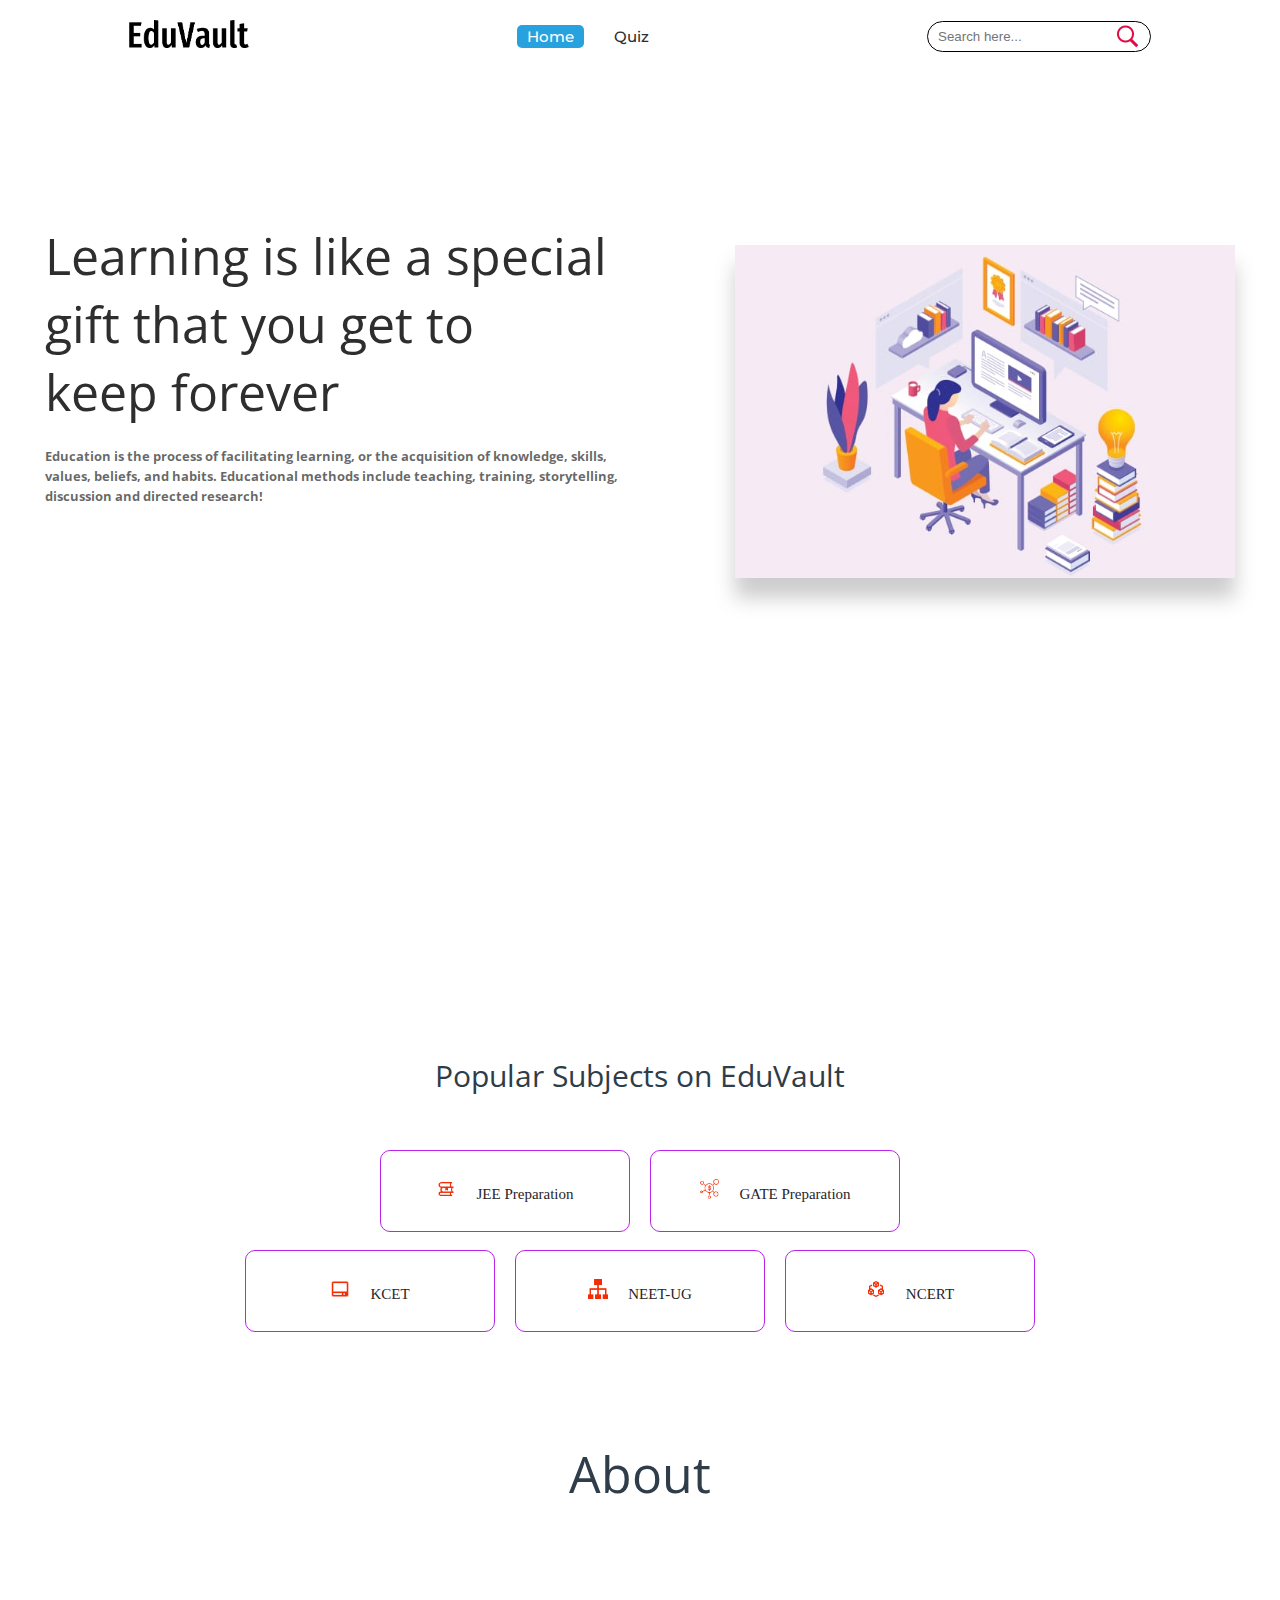
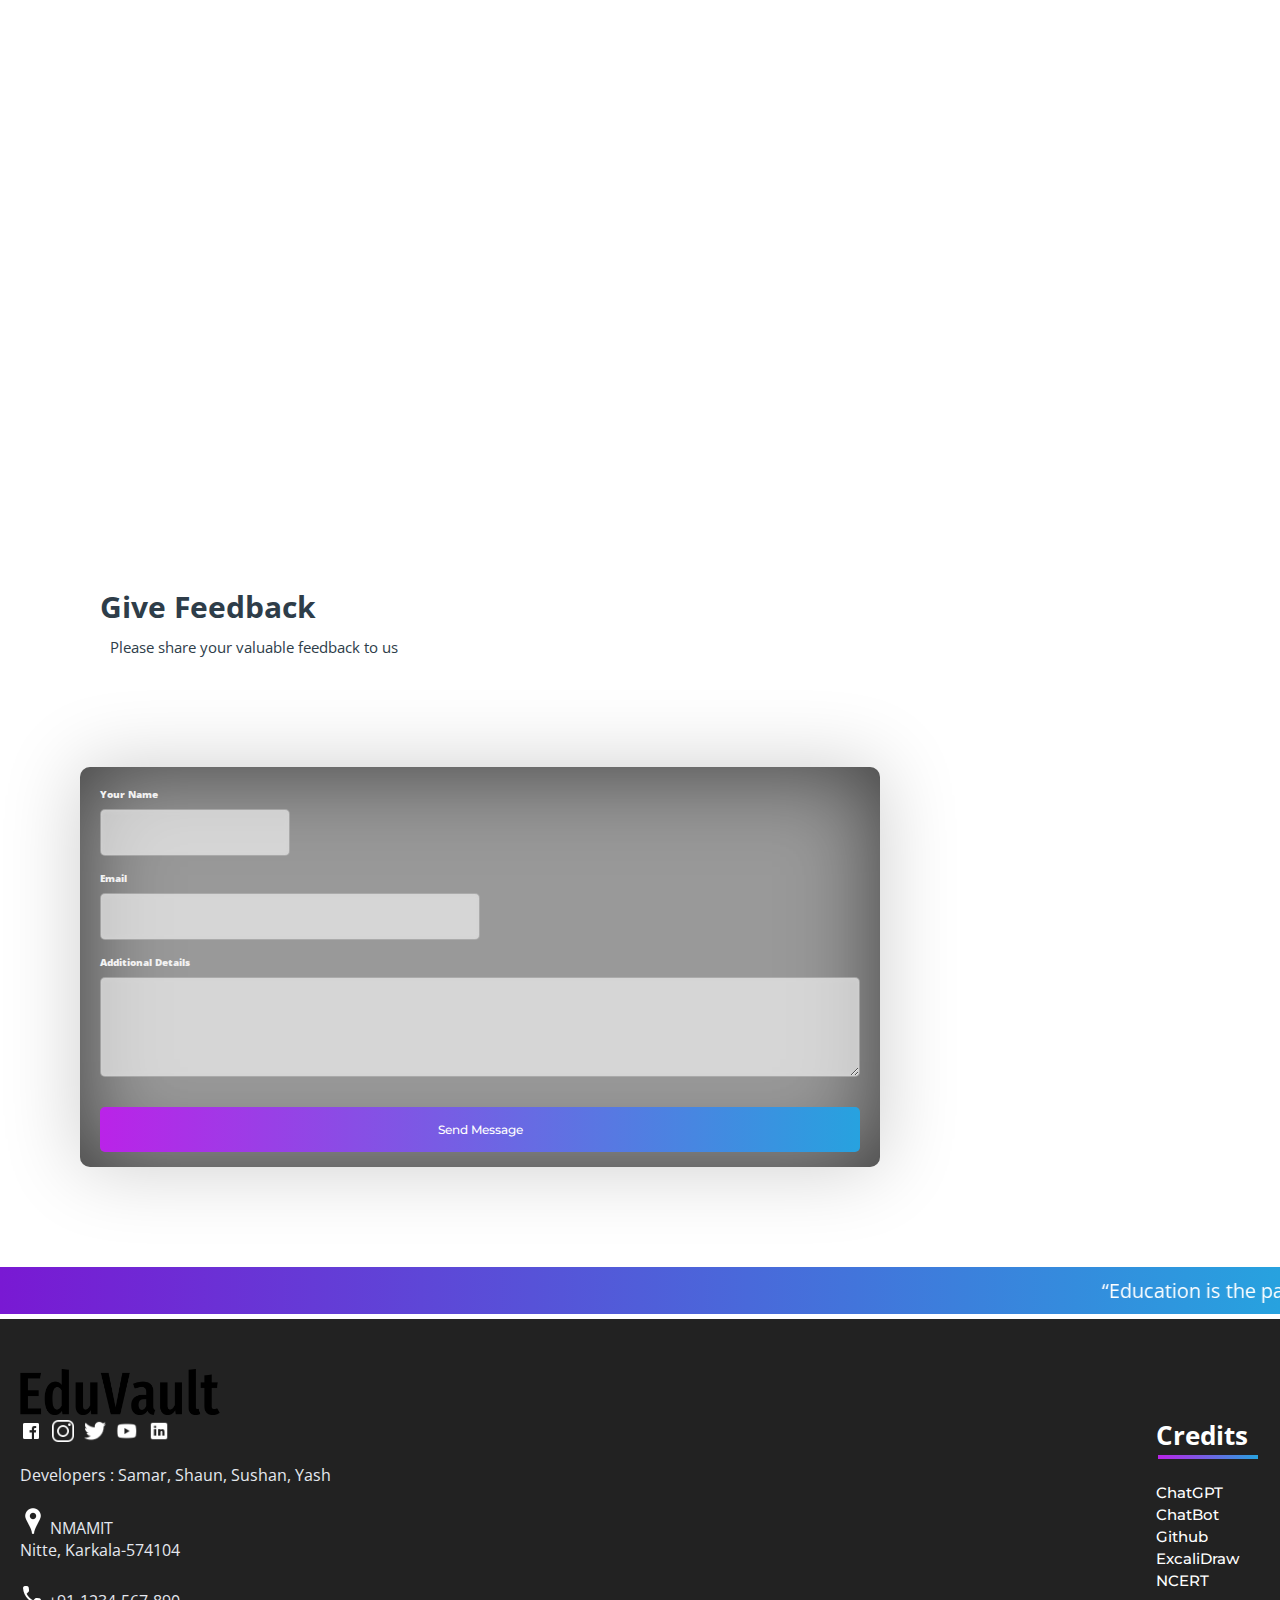
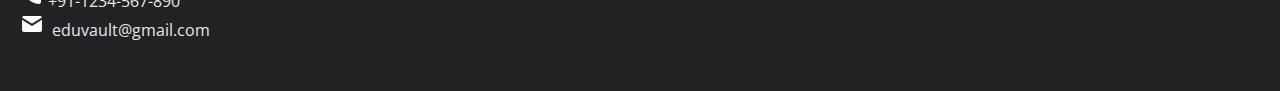
==== index.html @ c998646e "Update index.html" ====
<!DOCTYPE html>
<html>
<head>
	<link rel="shortcut icon" type="png" href="images/icon/weblogo.png">
	<meta charset="utf-8">
	<meta http-equiv="X-UA-Comaptible" content="IE=edge">
	<title>EduVault</title>
	<meta name="desciption" content="">
	<meta name="viewport" content="width=device-width, initial-scale=1">
	<link rel="stylesheet" type="text/css" href="style.css">
	<script type="text/javascript" src="script.js"></script>
	<script src="https://code.jquery.com/jquery-3.2.1.js"></script>
	<script>
		$(window).on('scroll', function(){
  			if($(window).scrollTop()){
  			  $('nav').addClass('black');
 			 }else {
 		   $('nav').removeClass('black');
 		 }
		})
	</script>
</head>
<body>
	<script>
window.embeddedChatbotConfig = {
chatbotId: "h3RkYATDcSSWm1GwDNYMr",
domain: "www.chatbase.co"
}
</script>
<script
src="https://www.chatbase.co/embed.min.js"
chatbotId="h3RkYATDcSSWm1GwDNYMr"
domain="www.chatbase.co"
defer>
</script>
<!-- Navigation Bar -->
	<header id="header">
		<nav>
			<div class="logo"><img src="images/icon/logo.png" alt="logo"></div>
			<ul>
				<li><a class="active" href="">Home</a></li>
				<li><a href="subjects/quiz.html">Quiz</a></li>
				<!-- <li><a href="#team_section">Team</a></li>
				<li><a href="#services_section">Services</a></li>
				<li><a href="#contactus_section">Contact</a></li> -->
			</ul>
			<div class="srch"><input type="text" class="search" placeholder="Search here..."><img src="images/icon/search.png" alt="search" onclick=slide()></div>
			<!-- <a class="get-started" href="login.html">Get Started</a> -->
			<img src="images/icon/menu.png" class="menu" onclick="sideMenu(0)" alt="menu">
		</nav>
		<div class="head-container">
			<div class="quote">
				<p>Learning is like a special gift that you get to keep forever</p>
				<h5>Education is the process of facilitating learning, or the acquisition of knowledge, skills, values, beliefs, and habits. Educational methods include teaching, training, storytelling, discussion and directed research!</h5>
				<!-- <div class="play">
					<img src="images/icon/play.png" alt="play"><span><a href="https://www.youtube.com/watch?v=KFyrgDO1WXk" target="_blank">Watch Now</a></span>
				</div> -->
			</div>
			<div class="svg-image">
				<img src="images/extra/svg1.jpg" alt="svg">
			</div>
	</header>


<!-- Some Popular Subjects -->
	<div class="title">
		<span>Popular Subjects on EduVault</span>
	</div>
	<br><br>
	<div class="course">
		<div class="cbox">
		<div class="det"><a href="subjects/jee.html"><img src="images/courses/book.png">JEE Preparation</a></div>
		<div class="det"><a href="subjects/gate.html"><img src="images/courses/d1.png">GATE Preparation</a></div>
		<!-- <div class="det"><a href="a.html"><img src="images/courses/paper.png">Quiz</a></div> -->
		<!-- <div class="det"><a href="subjects/quiz.html"><img src="images/courses/d1.png">Daily Quiz</a></div>
		</div></center> -->
		<div class="cbox">
		<div class="det"><a href="subjects/kcet.html"><img src="images/courses/computer.png">KCET</a></div>
		<div class="det"><a href="subjects/neet.html"><img src="images/courses/data.png">NEET-UG</a></div>
		<div class="det"><a href="subjects/ncert.html"><img src="images/courses/algo.png">NCERT</a></div>
		<!-- <div class="det det-last"><a href="subjects/computer_courses.html#projects"><img src="images/courses/projects.png">Projects</a></div> -->
		</div>
	</div>

	
<!-- ABOUT -->
	<div class="diffSection" id="about_section">
		<center><p style="font-size: 50px; padding: 100px">About</p></center>
		<div class="about-content">
				<div class="side-image">
					<img class="sideImage" src="images/extra/e3.jpg">
				</div>
				<div class="side-text">
					<h2>What you think about us ?</h2>
					<p>Welcome to <b>Eduvault</b> – A dynamic space dedicated to empowering students on their learning journey. We believe that education is not just about acquiring information; it's about sparking curiosity, fostering critical thinking, and creating an enjoyable environment for exploration.<br>

						<b>Our Mission:</b>
						At Eduvault, our mission is to make learning not only accessible but also exciting. We aim to break down the barriers to education by providing a diverse range of resources that cater to various learning styles. We are committed to helping students thrive academically and develop a lifelong love for learning.</p>
				</div>
		</div>
	</div>


<!-- PORTFOLIO
	<div class="diffSection" id="portfolio_section">
		<center><p style="font-size: 50px; padding: 100px; padding-bottom: 40px;">Portfolio</p></center>
		<div class="content">
			<p>
				“Education is the passport to the future, for tomorrow belongs to those who prepare for it today.” “Your attitude, not your aptitude, will determine your altitude.” “If you think education is expensive, try ignorance.” “The only person who is educated is the one who has learned how to learn …and change.”
			</p>
		</div>
	</div>
	<div class="extra">
		<p>We're increasing this data every year</p>
		<div class="smbox">
		<span><center><div class="data">154</div><div class="det">Enrolled Students</div></center></span>
		<span><center><div class="data">62</div><div class="det">Total Courses</div></center></span>
		<span><center><div class="data">56</div><div class="det">Placed Students</div></center></span>
		<span><center><div class="data">27</div><div class="det">Total Projects</div></center></span>
		</div>
	</div> -->


<!-- TEAM
	<div class="diffSection" id="team_section">
		<center><p style="font-size: 50px; padding-top: 100px; padding-bottom: 60px;">We're the Creators</p></center>
		<div class="totalcard">
			<div class="card">
				<center><img src="images/creator/roshan1.jpeg"></center>
				<center><div class="card-title">Roshan Kumar</div>
				<div id="detail">
					<p>“ You can teach a student a lesson for a day; but if you can teach him to learn by creating curiosity, he will continue the learning process as long as he lives “</p>
					<div class="duty"></div>
					<a href="https://www.linkedin.com/in/roshan-kumar-a18b76179/" target="_blank"><button class="btn-roshan">Follow +</button></a>
				</div>
				</center>
			</div>
			<div class="card">
				<center><img src="images/creator/roshan2.jpeg"></center>
				<center><div class="card-title">Roshan Kumar</div>
				<div id="detail">
					<p>“ Real education should consist of drawing the goodness and the best out of our own students. What better books can there be than the book of humanity “</p>
					<div class="duty"></div>
					<a href="https://www.linkedin.com/in/roshan-kumar-a18b76179/" target="_blank"><button class="btn-akhil">Follow +</button></a>
				</div>
				</center>
			</div>
		</div>
	</div>


SERVICES -->
	<!-- <div class="service-swipe">
		<div class="diffSection" id="services_section">
		<center><p style="font-size: 50px; padding: 100px; padding-bottom: 40px; color: #fff;">Services</p></center>
		</div>
		<a href="subjects/computer_courses.html"><div class="s-card"><img src="images/icon/computer-courses.png"><p>Free Online Computer Courses</p></div></a>
		<a href="subjects/jee.html"><div class="s-card"><img src="images/icon/brainbooster.png"><p>Building Concepts for Competitive Exams</p></div></a>
		<a href="#"><div class="s-card"><img src="images/icon/online-tutorials.png"><p>Online Video Lectures</p></div></a>
		<a href="subjects/jee.html#sample_papers"><div class="s-card"><img src="images/icon/papers.jpg"><p>Sample Papers of Various Competitive Exams</p></div></a>
		<a href="#"><div class="s-card"><img src="images/icon/p3.png"><p>Performance and Ranking Report</p></div></a>
		<a href="#contactus_section"><div class="s-card"><img src="images/icon/discussion.png"><p>Discussion with Our Tutors & Mentors</p></div></a>
		<a href="subjects/quiz.html"><div class="s-card"><img src="images/icon/q1.png"><p>Daily Brain Teasing Questions to Improve IQ</p></div></a>
		<a href="#contactus_section"><div class="s-card"><img src="images/icon/help.png"><p>24x7 Online Support</p></div></a>
	</div> -->

<!-- Reviews by Students -->
<!-- <div id="makeitfull">
	<a href="#review_section"><img src="images/icon/makeitfull.png"></a>
</div>
<div class="review">
	<div class="diffSection" id="review_section">
		<center><p style="font-size: 40px; padding: 100px; padding-bottom: 40px; color: #2E3D49;">What the Students Say About Us?</p></center>
	</div>
	<div class="rev-container">
		<div class="rev-card">
			<div class="identity">
				<img src="images/creator/humanNotExist1.jpg"><p>Sophie Daniel</p>
				<h6>Java</h6>
				<div class="rating"><img src="images/icon/star.png"><img src="images/icon/star.png"><img src="images/icon/star.png"><img src="images/icon/star.png"><img src="images/icon/star.png"></div>
			</div>
			<div class="rev-cont">
				<p id="title">Review:</p>
				<p id="content">
					I did Java Fundamenetal course with Rishab Sir. It was a great experience. The brain teasers and assignments, actually the whole lot of content was really good. Some problems were challenging yet interesting. Was explained very well where ever I stuck...
				</p>
			</div>
		</div>
		<div class="rev-card">
			<div class="identity">
				<img src="images/creator/humanNotExist2.jpg"><p>Clayton Clair</p>
				<h6>C/C++</h6>
				<div class="rating"><img src="images/icon/star.png"><img src="images/icon/star.png"><img src="images/icon/star.png"><img src="images/icon/star.png"><img src="images/icon/star.png"></div>
			</div>
			<div class="rev-cont">
				<p id="title">Review:</p>
				<p id="content">
					When I was watching "Dear Zindagi", I could relate Sharukh Khan to Arnav Bhaiya. The way Sharukh Khan was giving life lessons to Alia Bhatt, in the same way Arnav Bhaiya will give coding life lessons which will guide you throughout your code life...
				</p>
			</div>
		</div>
		<div class="rev-card">
			<div class="identity">
				<img src="images/creator/humanNotExist3.jpg"><p>Devyn Sethi</p>
				<h6>JEE</h6>
				<div class="rating"><img src="images/icon/star.png"><img src="images/icon/star.png"><img src="images/icon/star.png"><img src="images/icon/star.png"><img src="images/icon/star.png"></div>
			</div>
			<div class="rev-cont">
				<p id="title">Review:</p>
				<p id="content">
					LearnEd was an amazing experience for me. I belong to electronics department and had a little experience in coding but I think it has helped me think things through in a much more analytical manner. Coding is important no matter which branch you are in. It gives you a better understanding about how to approach a problem...
				</p>
			</div>
		</div>
		<div class="rev-card">
			<div class="identity">
				<img src="images/creator/humanNotExist4.jpg"><p>Rylee Phillips</p>
				<h6>Python</h6>
				<div class="rating"><img src="images/icon/star.png"><img src="images/icon/star.png"><img src="images/icon/star.png"><img src="images/icon/star.png"><img src="images/icon/star.png"></div>
			</div>
			<div class="rev-cont">
				<p id="title">Review:</p>
				<p id="content">
					This was my first complete course at coding blocks. I attended the Python course in Winter 2020 and loved it which made me join the full course. Shubham bhaiya and Ayush Bhaiya(TA) have good knowledge about the field and were very helpful in making us understand the concepts. I would certainly recommend this to anyone...
				</p>
			</div>
		</div>
	</div>
</div> -->

<!-- CONTACT US
	<div class="diffSection" id="contactus_section">
		<center><p style="font-size: 50px; padding: 100px">Contact Us</p></center>
		<div class="csec"></div>
		<div class="back-contact">
			<div class="cc">
			<form action="mailto:roshank9419@gmail.com" method="post" enctype="text/plain">
				<label>First Name <span class="imp">*</span></label><label style="margin-left: 185px">Last Name <span class="imp">*</span></label><br>
				<center>
				<input type="text" name="" style="margin-right: 10px; width: 175px" required="required"><input type="text" name="lname" style="width: 175px" required="required"><br>
				</center>
				<label>Email <span class="imp">*</span></label><br>
				<input type="email" name="mail" style="width: 100%" required="required"><br>
				<label>Message <span class="imp">*</span></label><br>
				<input type="text" name="message" style="width: 100%" required="required"><br>
				<label>Additional Details</label><br>
				<textarea name="addtional"></textarea><br>
				<button type="submit" id="csubmit">Send Message</button>
			</form>
			</div>
		</div>
	</div> -->


<!-- FEEDBACK -->
	<div class="title2" id="feedBACK">
		<span>Give Feedback</span>
		<div class="shortdesc2">
			<p>Please share your valuable feedback to us</p>
		</div>
	</div>

	<div class="feedbox">
		<div class="feed">
			<form action="mailto:sushanshetty977@gmail.com" method="post" enctype="text/plain">
				<label>Your Name</label><br>
				<input type="text" name="" class="fname" required="required"><br>
				<label>Email</label><br>
				<input type="email" name="mail" required="required"><br>
				<label>Additional Details</label><br>
				<textarea name="addtional"></textarea><br>
				<button type="submit" id="csubmit">Send Message</button>
			</form>
		</div>
	</div>

<!-- Sliding Information -->
	<marquee style="background: linear-gradient(to right, #7919d3, #27a2df); margin-top: 50px;" direction="left" onmouseover="this.stop()" onmouseout="this.start()" scrollamount="20"><div class="marqu">“Education is the passport to the future, for tomorrow belongs to those who prepare for it today.” “Your attitude, not your aptitude, will determine your altitude.” “If you think education is expensive, try ignorance.” “The only person who is educated is the one who has learned how to learn …and change.”</div></marquee>

<!-- FOOTER -->
	<footer>
		<div class="footer-container">
			<div class="left-col">
				<img src="images/icon/logo - Copy.png" style="width: 200px;">
				<div class="logo"></div>
				<div class="social-media">
					<a href="#"><img src="images/icon\fb.png"></a>
					<a href="#"><img src="images/icon\insta.png"></a>
					<a href="#"><img src="images/icon\tt.png"></a>
					<a href="#"><img src="images/icon\ytube.png"></a>
					<a href="#"><img src="images/icon\linkedin.png"></a>
				</div><br><br>
				<p class="rights-text">Developers : Samar, Shaun, Sushan, Yash</p>
				<br><p><img src="images/icon/location.png"> NMAMIT<br>Nitte, Karkala-574104</p><br>
				<p><img src="images/icon/phone.png"> +91-1234-567-890<br><img src="images/icon/mail.png">&nbsp; eduvault@gmail.com</p>
			</div>
			<div class="right-col">
				<h1 style="color: #fff">Credits</h1>
				<div class="border"></div><br>
				<p>
					<a style="color: #fff" href="https://chat.openai.com/">ChatGPT</a><br>
					<a style="color: #fff" href="https://www.chatbase.co/my-chatbots">ChatBot</a><br>
					<a style="color: #fff" href="https://github.com/">Github</a><br>
					<a style="color: #fff" href="https://excalidraw.com/">ExcaliDraw</a><br>
			 		<a style="color: #fff" href="https://ncert.nic.in/">NCERT</a><br>
			    </p>
				<!-- <form class="newsletter-form">
					<input class="txtb" type="email" placeholder="Enter Your Email">
					<input class="btn" type="submit" value="Submit">
				</form> -->
			</div>
		</div>
	</footer>

</body>
</html>
---- style.css ----
@import url('https://fonts.googleapis.com/css?family=Montserrat:500&display=swap');
@import url('https://fonts.googleapis.com/css?family=Dancing+Script&display=swap');
@import url('https://fonts.googleapis.com/css?family=Open+Sans&display=swap');

* {
	box-sizing: border-box;
	margin: 0;
	padding: 0;
}

html {
	scroll-behavior: smooth;
}
body {
	background: #FFF;
	font-family: 'Open Sans', sans-serif;
}

header {
	height: 90vh;
	/* background: #000; */
}
.black {
	box-shadow: 0 2px 10px rgba(0, 0, 0, 0.5);
}
nav {
	padding-top: 20px;
	padding-bottom: 20px;
	top: 0;
	position: fixed;
	display: flex;
	width: 100%;
	z-index: 1000;
	background: #fff;
	justify-content: space-around;
	transition: 1.5s;
	align-items: center;
}
nav ul {
	display: flex;
	align-items: center;
}
nav ul li {
	list-style: none;
	margin: 5px 10px;
}
nav ul li a {
	padding: 2px 10px;
	color: #2e2e2e;
	cursor: pointer;
	transition: .5s;
	text-decoration: none;
}
nav ul li a:hover {
	color: #fff;
	border-radius: 5px;
	background: #27a2df;
}
.active {
	align-items: cn;
	color: #fff;
	border-radius: 5px;
	background: #27a2df;
}
.srch {
	padding: 2px 10px;
	display: flex;
	/* align-items: center; */
	justify-content: center;
	/* background: #0066ff; */
	border: 1px solid;
	border-radius: 20px;
}
.srch img {
	width: 25px;
	cursor: pointer;
}
.srch .search {
	/* padding: 2px 10px; */
	outline: none;
	border: none;
	background: transparent;
}

.get-started {
	margin-left: 50px;
	padding: 5px 20px;
	border: 2px solid #27a2df;
	border-radius: 20px;
	text-decoration: none;
	
	transition: .5s;
	background-color: #27a2df;
	color: #fff;
}
.get-started:hover {
	color: #2e2e2e;
	background: #fff;
}
.logo img{
	width: 120px;
	cursor: pointer;
	transition: all 1s;
}

a, button {
	float: left;
	font-family: "Montserrat", sans-serif;
	font-weight: 500;
	font-size: 15px;
	color: #2E3D49;
	display: block;
	text-decoration: none;
	text-align: center;
}
.head-container {
	margin-top: 245px;
	display: flex;
	flex-wrap: wrap;
	align-items: center;
	justify-content: space-around;
}
.quote {
	width: 600px;
	transform: translateY(-50px);
}
.quote h5 {
	margin-top: 20px;
	color: #0009;
	line-height: 20px;
}
.quote p {
	font-size: 50px;
	color: #2e2e2e;
}
.quote .play {
	margin-top: 20px;
	display: flex;
	/* justify-content: center; */
	align-items: center;
}
.quote .play img {
	width: 45px;
	cursor: pointer;
	filter: drop-shadow(0 0 10px #0002);
}
.quote .play span a{
	margin-left: 10px;
	font-size: 20px;
	font-weight: 900;
	color: rgba(0, 0, 0, 0.8);
	cursor: pointer;
}
.svg-image img{
	width: 500px;
	filter: drop-shadow(0 20px 10px rgba(0,0,0,0.2));
}

/* SIDE MENU */
.menu {
	cursor: pointer;
	width: 25px;
	display: none;
}
.side-menu {
	width: 100%;
	height: 100%;
	background: #27a2df;
	position: absolute;
	top: 0;
	transition: .8s;
	z-index: 2000;
	transform: translateX(-100%);
}
.side-menu ul {
	margin-top: 35%;
	display: flex;
	flex-direction: column;
	justify-content: center;
	/* background: #FA4B37; */
}
.side-menu ul li {
	list-style: none;
	/* background: #009900; */
	display: flex;
	justify-content: center;
	align-items: center;
	/* border-bottom: 1px solid #fff; */
	/* padding: 10px 0px; */
}
.side-menu ul li:hover a{
	background: #fff;
	color: #27a2df;
}
.side-menu ul li a{
	color: #FFF;
	width: 100%;
	font-size: 1em;
	/* background: #2E3D49; */
	text-decoration: none;
	padding: 15px 0px;
}
.close img{
	float: right;
	width: 35px;
	cursor: pointer;
	margin: 10px;
}
.user {
	display: flex;
	justify-content: center;
	align-items: center;
	margin-top: 10%;
}
.user img {
	width: 60px;
	border-radius: 50%;
	border: 2px solid #fff;
	filter: drop-shadow(0 10px 20px #0004);
	margin-right: 30px;
	cursor: pointer;
}
.user p {
	color: #fff;
	cursor: pointer;
}
.user img, .user p {
	opacity: 1;
}
/*Common things in all sections*/
#about_section, #portfolio_section, #team_section, #services_section, #contactus_section {
	font-family: 'Open Sans', sans-serif;
	color: #2E3D49;
	position: relative;
}
.diffSection {
	width: 100%;
	/*position: relative;*/
	justify-content: center;
	align-items: center;
}
.diffSection .content {
	margin: 10px;
	text-align: center;
	padding: 10px 100px;
	font-size: 1.1em;
}

/*PORTFOLIO*/
.extra {
	width: 100%;
}
.extra p {
	padding: 30px;
	padding-bottom: 150px;
	font-size: 50px;
	text-align: center;
	color: #fff;
	background-image: linear-gradient(rgba(0,0,0,0),rgba(0,0,0,0.7)),url("images/extra/b1.jpg");
	background-size: cover;
	background-attachment: fixed;
	font-family: cursive;
	z-index: -9;
}
.smbox {
	display: flex;
	flex-wrap: wrap;
	transform: translateY(-100px);
	justify-content: center;
}
.smbox span {
	margin: 1%;
	background: #fff;
	box-shadow: inset 0px 0px 25px rgba(0,0,0,0.2),
						0 0 40px rgba(0,0,0,0.3);
	border-radius: 10px;
	padding: 30px 50px;
	cursor: pointer;
}
.smbox span:hover {
	transform: scale(1.3);
	transition: .5s ease;
}
.smbox .data {
	font-size: 80px;
	color: #27a2df;	
}
.smbox .det {
	font-size: 20px;
	color: #272529;
	font-family: cursive;
}

/*Title*/
.title {
	 margin-top: 0px; 
	font-family: 'Open Sans', sans-serif;
	font-size: 30px;
	text-align: center;
	color: #2E3D49;
}

/*ABOUT*/
.about-content {
	width: 100%;
	position: relative;
	justify-content: center;
	flex-wrap: wrap;
	display: flex;
	align-items: center;
}
.about-content .side-text {
	width: 550px;
	padding: 50px 40px;
	background: #fff;
	box-shadow: 2px 0 100px rgba(0,0,0,0.3);
	border-radius: 5px;
	text-align: justify;
	line-height: 22px;
	opacity: 0;
	transform: translateX(-100px);
	transition: 1s ease-in-out;
}
.about-content .side-text-appear {
	opacity: 1;
	transform: translateX(0px);
}
.about-content .side-text h2 {
	padding: 10px;
}
.about-content .side-text p {
	padding: 10px;
}
.about-content .side-image img {
	width: 90%;
	border-radius: 5px;
}
.sideImage {
	transform: translateX(100px);
	opacity: 0;
	transition: .8s ease-in-out;
}
.sideImage-appear {
	opacity: 1;
	transform: translateX(0px);
}

/*POPULAR SUBJECTS*/
.cbox {
	position: relative;
	width: 100%;
	display: inline-flex;
	flex-wrap: wrap;
	justify-content: center;
}
.cbox .det {
	width: 250px;
	height: 80px;
	margin: 10px;
	background: #fff;
	cursor: pointer;
}
.cbox .det a{
	justify-content: space-around;
	width: 250px;
	padding: 28px;
	border-radius: 10px;
	border: 1px solid #ba23e8;
	font-size: 15px;
	color: #272529;
	font-family: cursive;
	text-decoration: none;
}
.cbox .det a:hover {
	background: linear-gradient(to right, #ba23e8, #27a2df);
	color: white;
}
.cbox .det a:hover img{
	filter: brightness(100);
}
.cbox img {
	width: 20px;
	margin-right: 20px;
}

/*TEAM SECTION*/
.totalcard {
	width: 100%;
	display: flex;
	flex-wrap: wrap;
	align-items: center;
	justify-content: center;
	margin-bottom: 50px;
}
.totalcard .card {
	margin: 50px;
	width: 300px;
	border-radius: 10px;
	background: #fff;
}
.totalcard .card{
	box-shadow: inset 0 0 10px rgba(0,0,0,0.4),
					0 0 10px rgba(0,0,0,0.3);
}
.card:nth-child(1){
	border-top: 5px solid green;
}
.card:nth-child(2){
	border-top: 5px solid #ba23e8;
}
.card:nth-child(1):hover {
	box-shadow: inset 0px 0px 10px rgba(0,255,0,0.5),
				1px 1px 30px rgba(0,255,0,0.5);
}
.card:nth-child(2):hover {
	box-shadow: inset 0px 0px 10px ba23e8,
				1px 1px 30px #ba23e8;
}
.totalcard .card img {
	width: 100px;
	height: 100px;
	margin-top: 5px;
	cursor: pointer;
	border-radius: 50px;
	transition-duration: .8s;
}
.totalcard .card img:hover {
	transform: scale(3.5);
	border-radius: 0;
	box-shadow: 0 0 20px rgba(0,0,0,0.5);
}
#detail p{
	font-size: 15px;
	line-height: 25px;
	font-variant: small-caps;
	text-align: center;
	margin: 25px;
	margin-bottom: 0px;
	margin-top: 0px;
}
#detail button {
	outline: none;
	border-radius: 10px;
	border-style: none;
	border: 1px solid black;
	padding: 9px 25px;
	cursor: pointer;
	transition-duration: .4s;
}
#detail a {
	bottom: 80px;
	text-decoration: none;
	margin-bottom: 30px;
	margin-top: 20px;
	margin-left: 90px;
	align-self: center;
}
.btn-roshan:hover {
	background: rgba(0,255,0,0.7);
	color: #fff;
}
.btn-roshan2:hover {
	background: #ba23e8;
	color: #fff;
}
.card-title {
	font-size: 17px;
	color: #343A40;
	padding: 20px;
	font-weight: 700;
}

/*Service Section*/
/*Service Section*/
.service-swipe {
	display: flex;
	flex-wrap: wrap;
	justify-content: center;
	align-items: center;
	background-image: linear-gradient(rgba(0,0,0,0),rgba(0,0,0,0.7)),url("images/extra/b3.jpg");
	background-size: cover;
	background-attachment: fixed;
}
.service-swipe .s-card img {
	width: 100px;
}
.service-swipe a {
	padding: 0;
	margin: 40px 10px;
}
.service-swipe .s-card {
	display: flex;
	justify-content: space-around;
	padding: 10px;
	align-items: center;
	text-align: center;
	width: 350px;
	height: 200px;
	box-shadow: inset 0 0 20px rgba(255,255,255,0.05),
					0 0 50px rgba(0,0,0,0.8);
	border-radius: 5px;
	cursor: pointer;
	transition-duration: .5s;
}
.service-swipe .s-card p {
	color: #f2f2f2;
	font-size: 1.2em;
	font-family: 'Open Sans',sans-serif;
}
.service-swipe .s-card:hover {
	box-shadow: 0 0 50px rgba(255,255,255,0.8);
	transform: translateY(-10px);
}

/*Contact Us Section*/
.csec {
	background: linear-gradient(to right, #ba23e8, #27a2df);
	background-attachment: fixed; 
	position: absolute;
	width: 100%;
	height: 250px;
	top: 200px;
	content: '';
	transform-origin: top right;
	transform: skewY(-10deg);
	z-index: -1;
}
.back-contact {
	margin-top: 0px;
	transform: translateY(-50px);
	display: flex;
	align-items: center;
	justify-content: space-around;
}
.cc {
	height: 400px;
	width: 400px;
	height: 500px;
	border-radius: 10px;
	justify-content: center;
	box-shadow: 1px 1px 20px rgba(0,0,0,0.4);
	background: #fff;
}
.cc form {
	margin: 5%;
	margin-top: 40px;
	width: 90%;
	height: 90%;
}
.cc form label {
	position: absolute;
	color: #2E3D49;
	font-size: 10px;
	font-weight: 800;
}
.cc form input {
	padding: 15px;
	margin-bottom: 10px;
	border-radius: 5px;
	box-shadow: inset 0 0 5px lightgray;
	border: 1px solid rgba(0,0,0,0.2);
	outline: none;
	color: #2E3D49;
	font-weight: 600;
}
.imp {
	color: rgb(29, 133, 218);
}
form textarea {
	width: 100%;
	height: 100px;
	box-shadow: inset 0 0 5px lightgray;
	border: 1px solid rgba(0,0,0,0.2);
	border-radius: 5px;
	outline: none;
	color: #2E3D49;
	font-weight: 600;
	padding: 15px;
}
#csubmit {
	margin-top: 20px; 
	background: linear-gradient(to right, #ba23e8, #27a2df);
	border-radius: 5px;
	border-style: none;
	outline: none;
	width: 100%;
	padding: 15px 25px;
	color: #fff;
	font-size: 12px;
	cursor: pointer;
}

/*REVIEW SECTION*/
#makeitfull {
	display: flex;
	justify-content: center;
	transform: translateY(35px);
}
#makeitfull img {
	width: 50px;
}
.review {
	background: #F8F8F8;
	width: 100%;
}
.rev-container {
	padding: 10px 10%;
	display: flex;
	flex-wrap: wrap;
	justify-content: space-around;
}
.rev-container .rev-card {
	/*overflow: hidden;*/
	width: 550px;
	height: 240px;
	margin-bottom: 40px;
	background: #fff;
	display: flex;
	padding: 10px;
	box-shadow: 2px 2px 20px rgba(0,0,0,0.2);
}
.rev-card:hover {
	box-shadow: 1px 1px 5px rgba(0,0,0,0.2);
}
.identity {
	display: flex;
	flex-wrap: wrap;
	justify-content: center;
	padding: 10px;
}
.identity img {
	width: 120px;
	height: 120px;
	transition-duration: .8s;
	border-radius: 50%;
}
.identity img:hover {
	transform: scale(2.2);
	border-radius: 0px;
	box-shadow: 0 0 20px rgba(0,0,0,0.3);
}
.identity p {
	width: 150px;
	font-weight: bold;
	color: #2E3D49;
	text-align: center;
}
.identity h6 {
	width: 150px;
	text-align: center;
}
.identity .rating img {
	width: 12px;
	height: 12px;
	margin-right: 5px;
}
.rev-cont {
	overflow: hidden;
}
.rev-cont #title {
	padding: 10px;
	color: #2E3D49;
	font-weight: bold;
}
.rev-cont #content {
	padding: 10px;
	font-size: .9em;
	color: #2E3D49;
	line-height: 22px;
	text-align: justify;
}


/*FEEDBACK*/
.title2 {
	position: relative;
	margin-top: 150px;
	margin-left: 100px;
}
.title2 span{
	font-weight: 700;
	font-family: 'Open Sans', sans-serif;
	font-size: 30px;
	color: #2E3D49;
}
.title2 .shortdesc2 {
	padding: 10px;
	font-family: 'Open Sans', sans-serif;
	font-size: 15px;
	color: #2E3D49;
	margin-bottom: 10px;
}
.feedbox {
	margin-top: 50px;
	width: 100%;
	display: flex;
	background-image: linear-gradient(rgba(0,0,0,0),rgba(0,0,0,0.7)),url("images/extra/b4.jpg");
	background-size: cover;
	padding: 50px 80px;
	background-attachment: fixed;
}
.feed {
	width: 800px;
	height: 400px;
	position: relative;
	border-radius: 10px;
	justify-content: center;
	box-shadow: inset 0 0 90px rgba(0,0,0,0.6),
					0 0 80px rgba(0,0,0,0.2);
	background: rgba(0,0,0,0.4);
}
.feed form {
	width: 100%;
	height: 100%;
	padding: 20px;
}

.feed form label {
	position: absolute;
	color: #f2f2f2;
	font-size: 10px;
	font-weight: 800;
}
  
.feed form input, .feed textarea {
	padding: 15px;
	border-radius: 5px;
	box-shadow: inset 0 0 5px lightgray;
	border: 1px solid rgba(0,0,0,0.2);
	outline: none;
	color: #2E3D49;
	background: #fff9;
	font-weight: 600;
}
.feed form input {
	margin-bottom: 15px;
	width: 50%;
}
.feed form .fname {
	width: 25%;
}
.feed form textarea {
	width: 100%;
	height: 100px;
}
.feed #csubmit {
	margin-top: 25px; 
	background: linear-gradient(to right, #ba23e8, #27a2df);
	border-radius: 5px;
	border-style: none;
	outline: none;
	width: 100%;
	padding: 15px 25px;
	color: #fff;
	font-size: 12px;
	cursor: pointer;
}

/*SCROLLING TEXT*/
.marqu {
	text-align: center;
	justify-content: center;
	color: #fff;
	font-size: 20px;
	padding: 10px;
}

/*FOOTER*/
footer {
	color: #E5E8EF;
	background: #000D;
	padding: 50px 0; 
}
footer .footer-container {
	max-width: 1300px;
	margin: auto;
	padding: 0 20px;
	display: flex;
	justify-content: space-between;
	align-items: center;
	flex-wrap: wrap-reverse;
}
footer .social-media img{
	width: 22px;
}
footer .logo {
	width: 180px;
	color: #fff;
}
footer .social-media a{
	margin-right: 10px;
	font-size: 22px;
	text-decoration: none;
}
footer .right-col h1{
	font-size: 26px;
}
footer .border{
	width: 100px;
	height: 4px;
	background: linear-gradient(to right, #ba23e8, #27a2df);
	margin: 2px;
}
footer .newsletter-form {
	display: flex;
	justify-content: center;
	align-items: center;
	flex-wrap: wrap;
}
footer input::placeholder {
  color: white !important;
}
footer .txtb {
	flex: 1;
	padding: 18px 40px;
	font-size: 16px;
	background: #343A40;
	border: none;
	font-weight: 700;
	outline: none;
	border-radius: 5px;
	min-width: 260px;
	margin-top: 20px;
	color: white;
}
footer .btn {
	margin-top: 20px;
	padding: 18px 40px;
	font-size: 16px;
	color: #f1f1f1;
	background: linear-gradient(to right, #ba23e8, #27a2df);
	border: none;
	font-weight: 700;
	outline: none;
	border-radius: 5px;
	margin-left: 20px;
	cursor: pointer;
	transition: opacity .3s linear;	
}
footer .btn:hover {
	opacity: .7;
}

/*PROPERTIES FOR MAKING WEBSITE RESPONSIVE*/
@media screen and (max-width: 960px) {
	.footer-container {
		max-width: auto;
	}
	.right-col {
		width: 100%;
		margin-bottom: 60px;
	}
	.left-col {
		width: 100%;
		text-align: center;
	}
	.social-media {
		display: flex;
		justify-content: center;
	}
	.logo {
		transition: 1s;
		margin-left: 30%;
	}
	nav ul, .srch, .get-started{
		display: none;
	}
	.menu {
		display: block;
	}
	nav {
		padding-bottom: 20px;
		border-bottom: 1px solid #0005;
		/* position: fixed; */
		/* top: 0; */
	}
	.quote p, .quote h5, .play {
		justify-content: center;
		text-align: center;
	}
	.quote p {
		font-size: 30px;
	}
	.service-container .right-side img {
		width: 90%;
	}
	.title {
		margin-top: 0px;
	}
	
}
@media screen and (max-width: 700px) {
	footer .btn{
		margin: 0;
		width: 100%;
		margin-top: 20px;
	}
	.svg-image img {
		width: 90%;
		margin: 20px;
		/* align-self: center; */
	}
}

@media screen and (max-width: 1000px) {	
	.feedbox form input, .feedbox form .fname{
		width: 100%;
	}
}
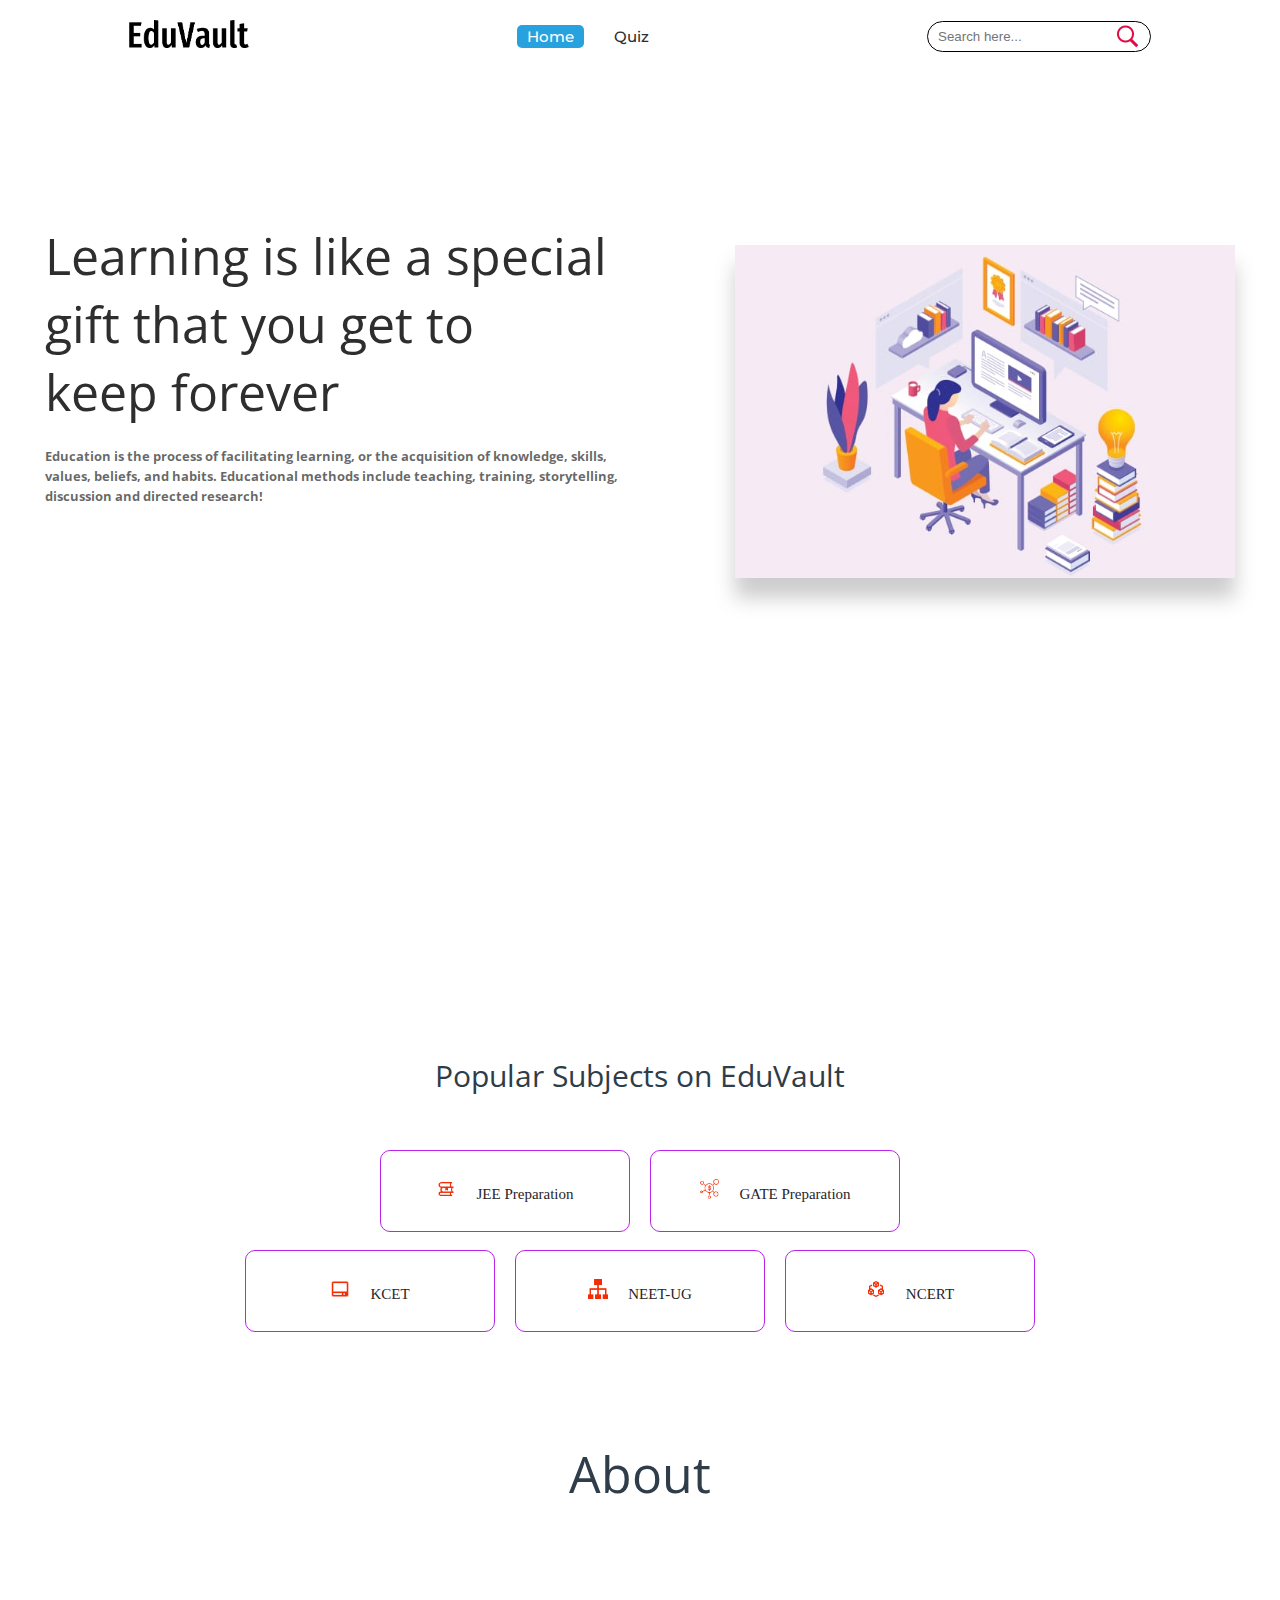
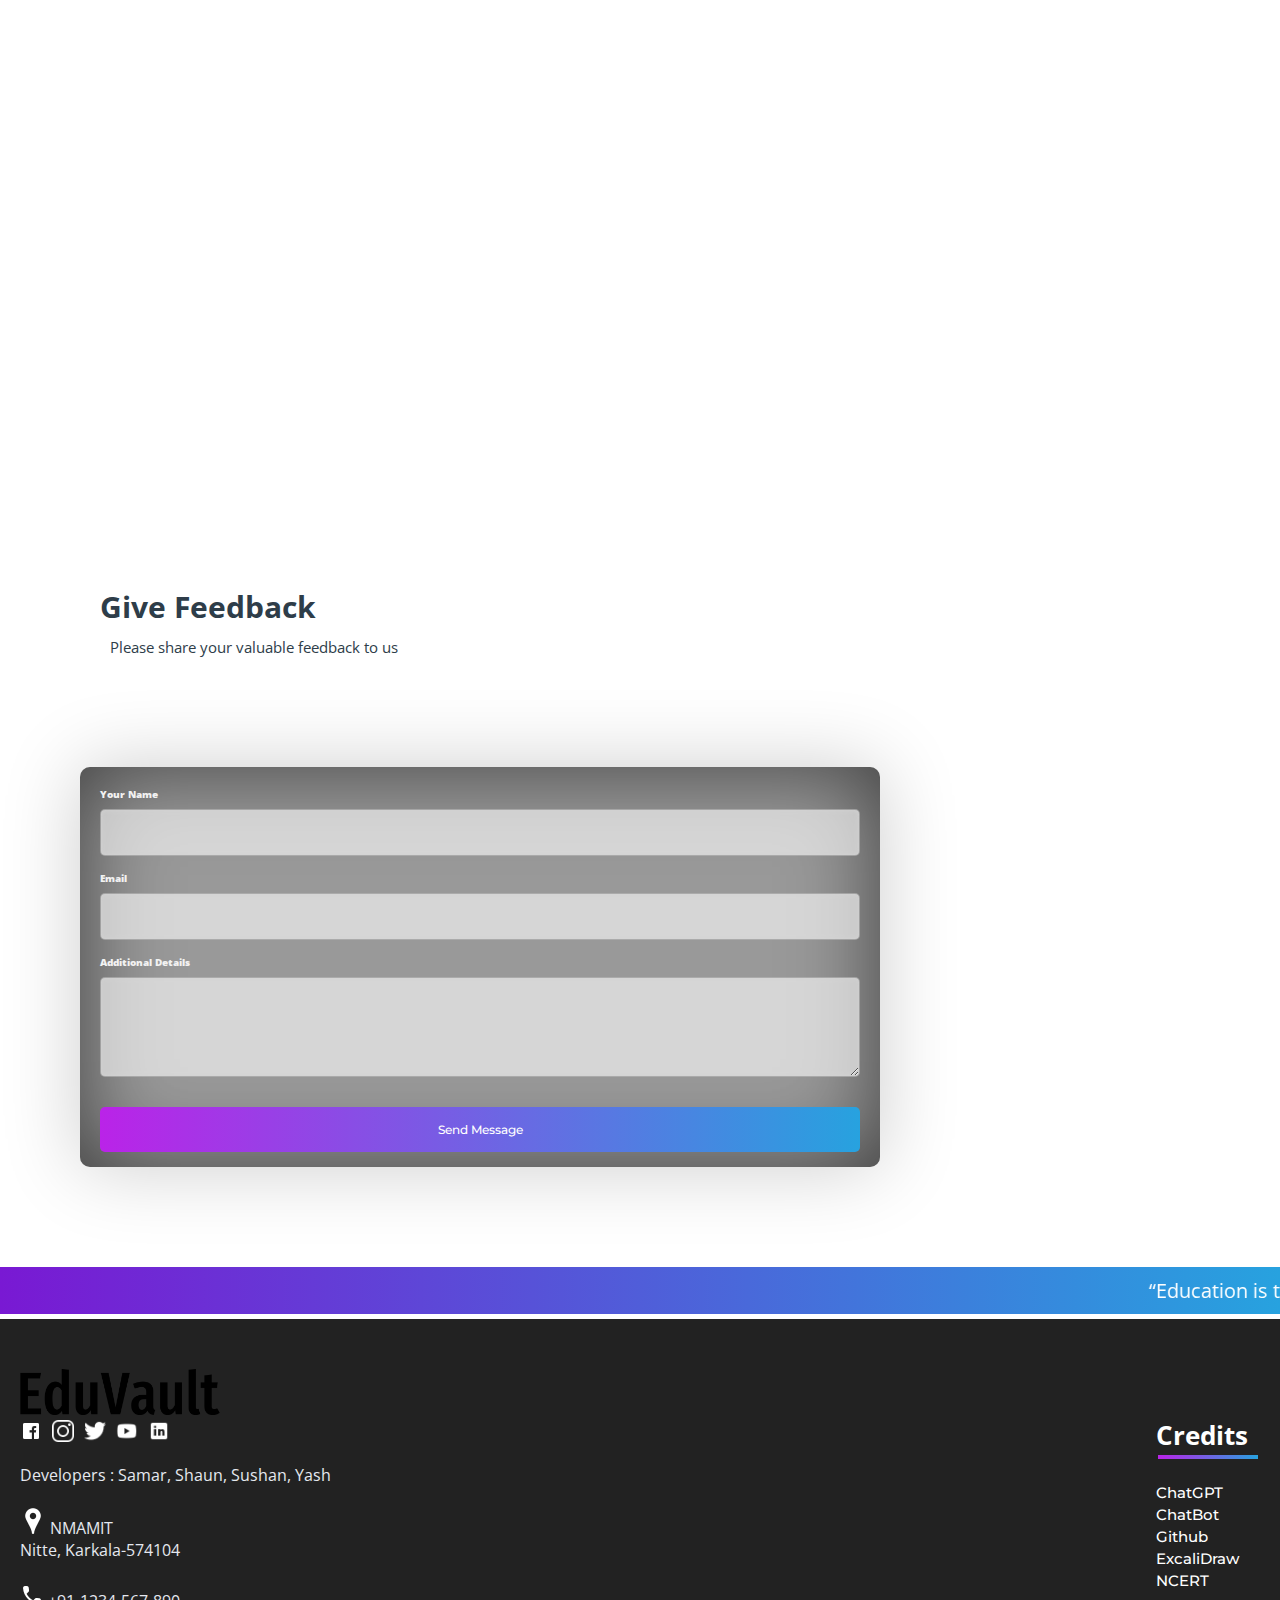
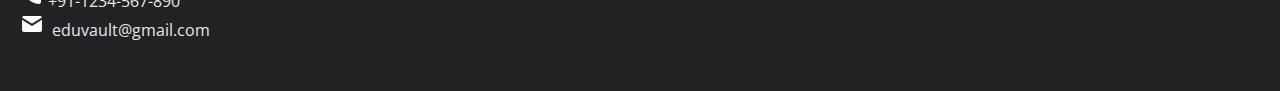
==== commit c624c6c2: "Update index.html" ====
--- a/index.html
+++ b/index.html
@@ -275,7 +275,7 @@
 	</div>
 
 <!-- Sliding Information -->
-	<marquee style="background: linear-gradient(to right, #7919d3, #27a2df); margin-top: 50px;" direction="left" onmouseover="this.stop()" onmouseout="this.start()" scrollamount="20"><div class="marqu">“Education is the passport to the future, for tomorrow belongs to those who prepare for it today.” “Your attitude, not your aptitude, will determine your altitude.” “If you think education is expensive, try ignorance.” “The only person who is educated is the one who has learned how to learn …and change.”</div></marquee>
+	<marquee style="background: linear-gradient(to right, #7919d3, #27a2df); margin-top: 50px;" direction="left" onmouseover="this.stop()" onmouseout="this.start()" scrollamount="15"><div class="marqu">“Education is the passport to the future, for tomorrow belongs to those who prepare for it today.” “Your attitude, not your aptitude, will determine your altitude.” “If you think education is expensive, try ignorance.” “The only person who is educated is the one who has learned how to learn …and change.”</div></marquee>
 
 <!-- FOOTER -->
 	<footer>
--- a/style.css
+++ b/style.css
@@ -734,10 +734,10 @@
 }
 .feed form input {
 	margin-bottom: 15px;
-	width: 50%;
+	width: 100%;
 }
 .feed form .fname {
-	width: 25%;
+	width: 100%;
 }
 .feed form textarea {
 	width: 100%;
@@ -906,4 +906,4 @@
 	.feedbox form input, .feedbox form .fname{
 		width: 100%;
 	}
-}+}
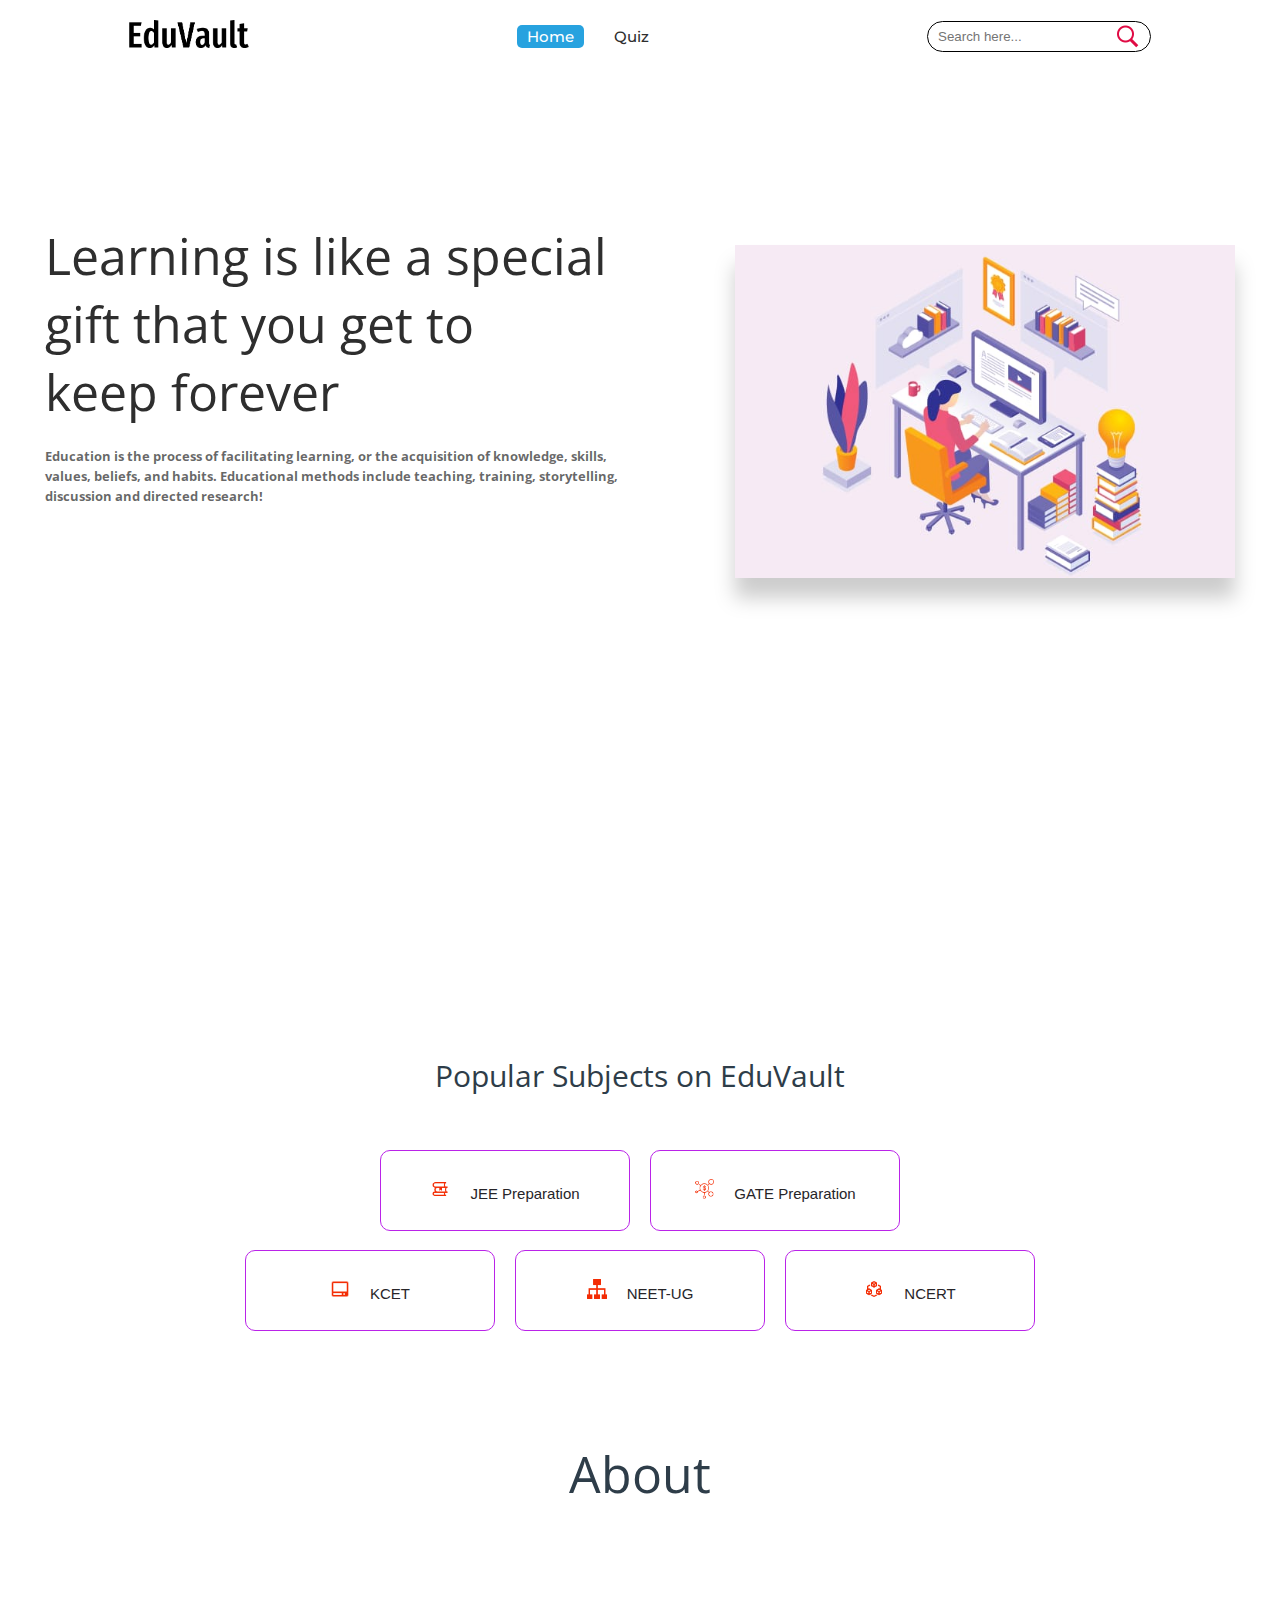
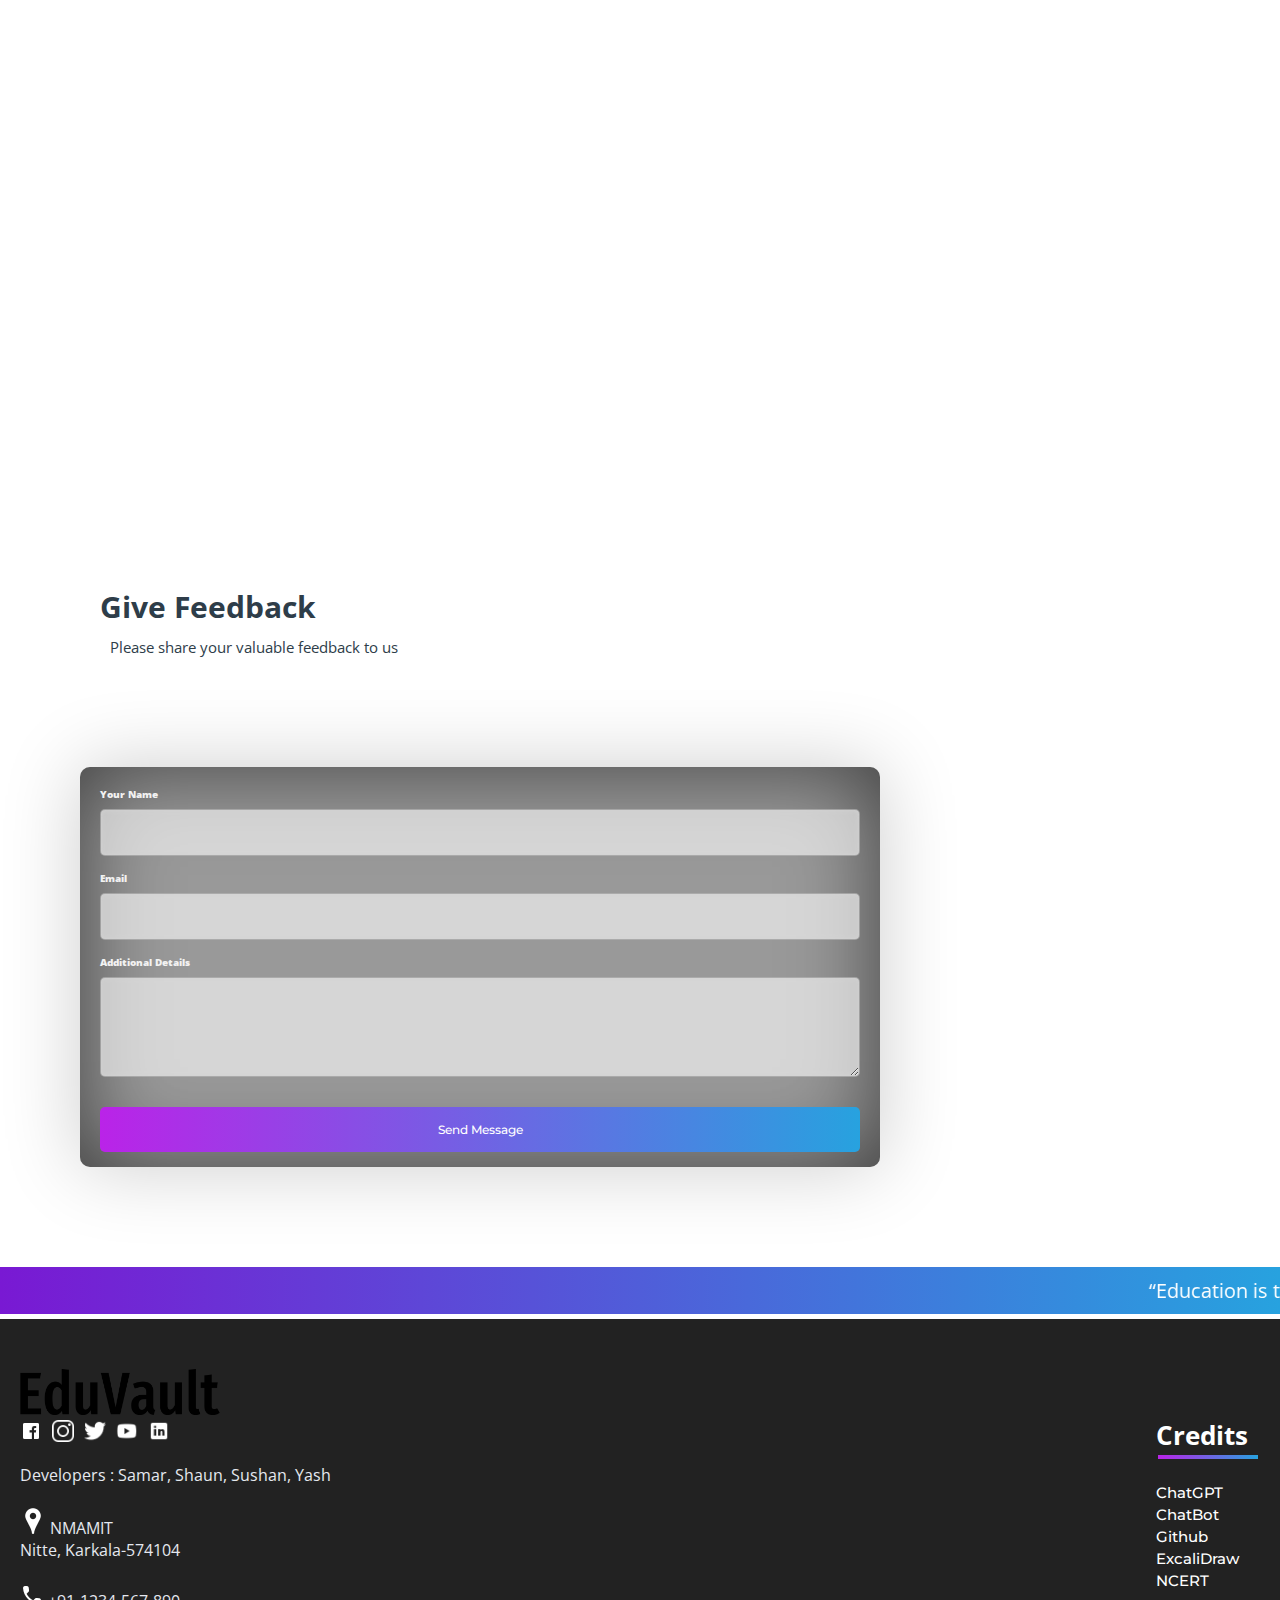
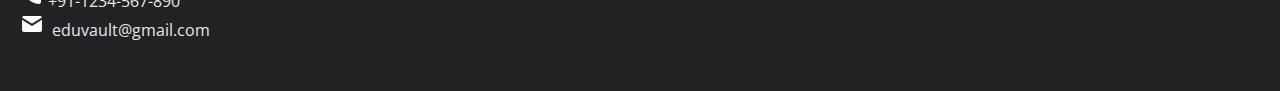
==== commit d657a6f4: "Update index.html" ====
--- a/index.html
+++ b/index.html
@@ -46,7 +46,7 @@
 			</ul>
 			<div class="srch"><input type="text" class="search" placeholder="Search here..."><img src="images/icon/search.png" alt="search" onclick=slide()></div>
 			<!-- <a class="get-started" href="login.html">Get Started</a> -->
-			<img src="images/icon/menu.png" class="menu" onclick="sideMenu(0)" alt="menu">
+<!-- 			<img src="images/icon/menu.png" class="menu" onclick="sideMenu(0)" alt="menu"> -->
 		</nav>
 		<div class="head-container">
 			<div class="quote">
--- a/style.css
+++ b/style.css
@@ -368,7 +368,7 @@
 	border: 1px solid #ba23e8;
 	font-size: 15px;
 	color: #272529;
-	font-family: cursive;
+	font-family: Sans-Serif;
 	text-decoration: none;
 }
 .cbox .det a:hover {
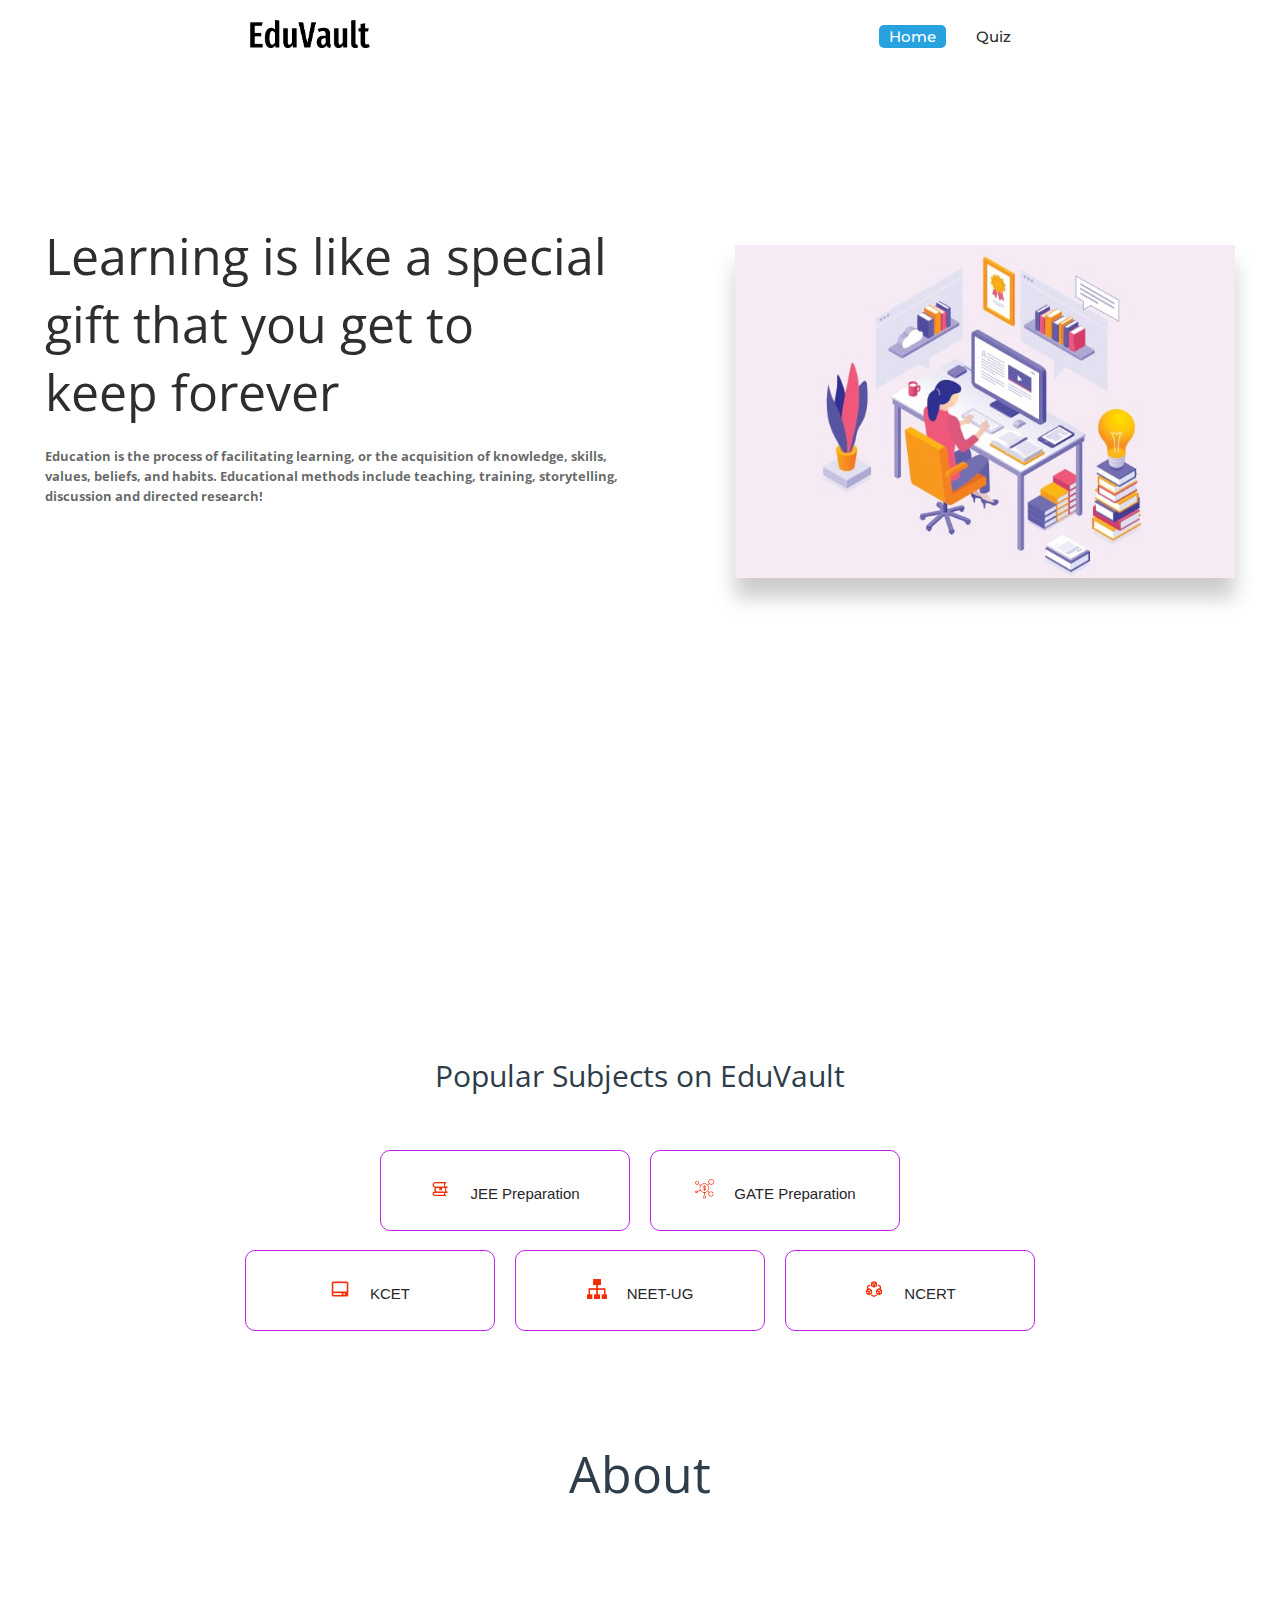
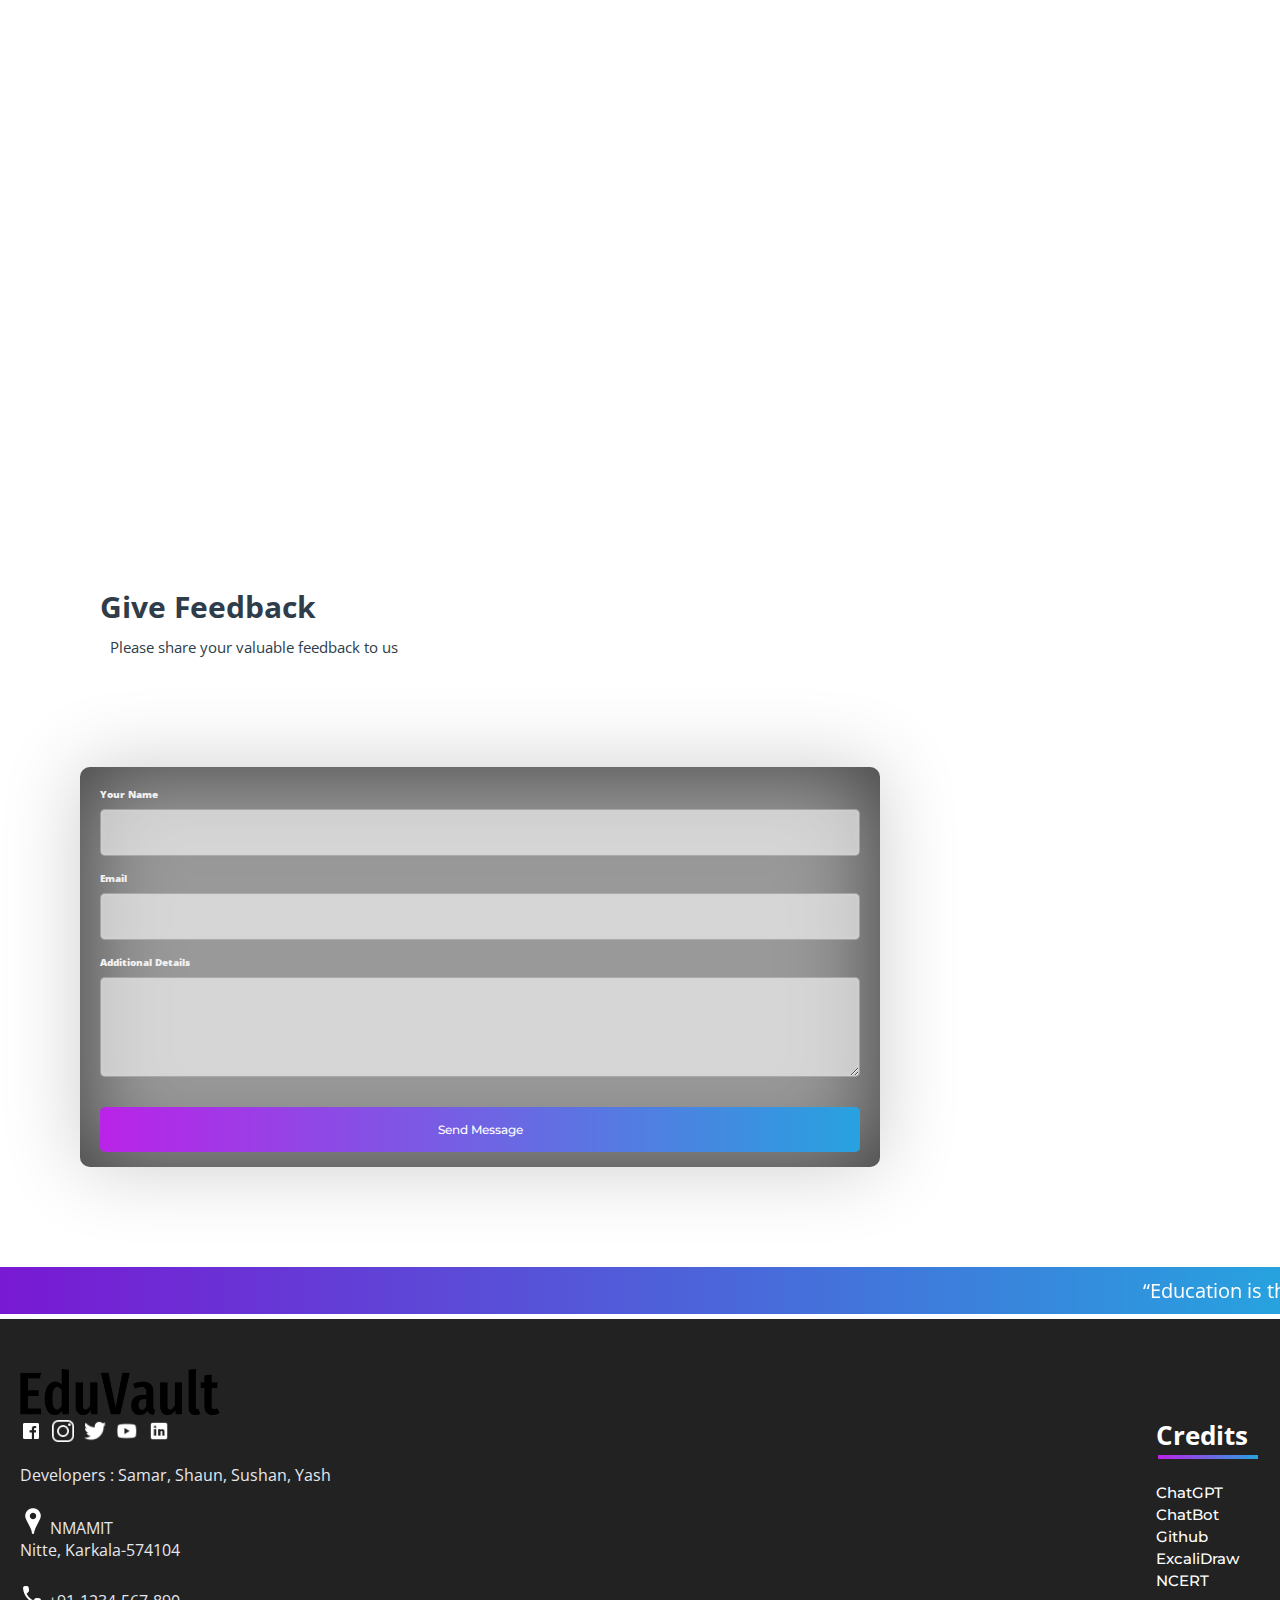
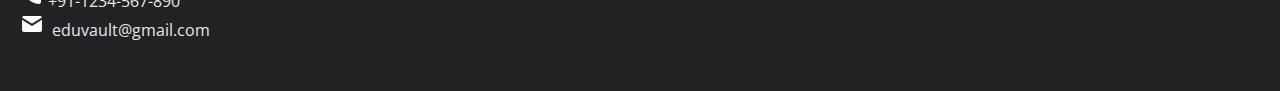
==== commit 12bedd03: "Update index.html" ====
--- a/index.html
+++ b/index.html
@@ -44,7 +44,7 @@
 				<li><a href="#services_section">Services</a></li>
 				<li><a href="#contactus_section">Contact</a></li> -->
 			</ul>
-			<div class="srch"><input type="text" class="search" placeholder="Search here..."><img src="images/icon/search.png" alt="search" onclick=slide()></div>
+<!-- 			<div class="srch"><input type="text" class="search" placeholder="Search here..."><img src="images/icon/search.png" alt="search" onclick=slide()></div> -->
 			<!-- <a class="get-started" href="login.html">Get Started</a> -->
 <!-- 			<img src="images/icon/menu.png" class="menu" onclick="sideMenu(0)" alt="menu"> -->
 		</nav>
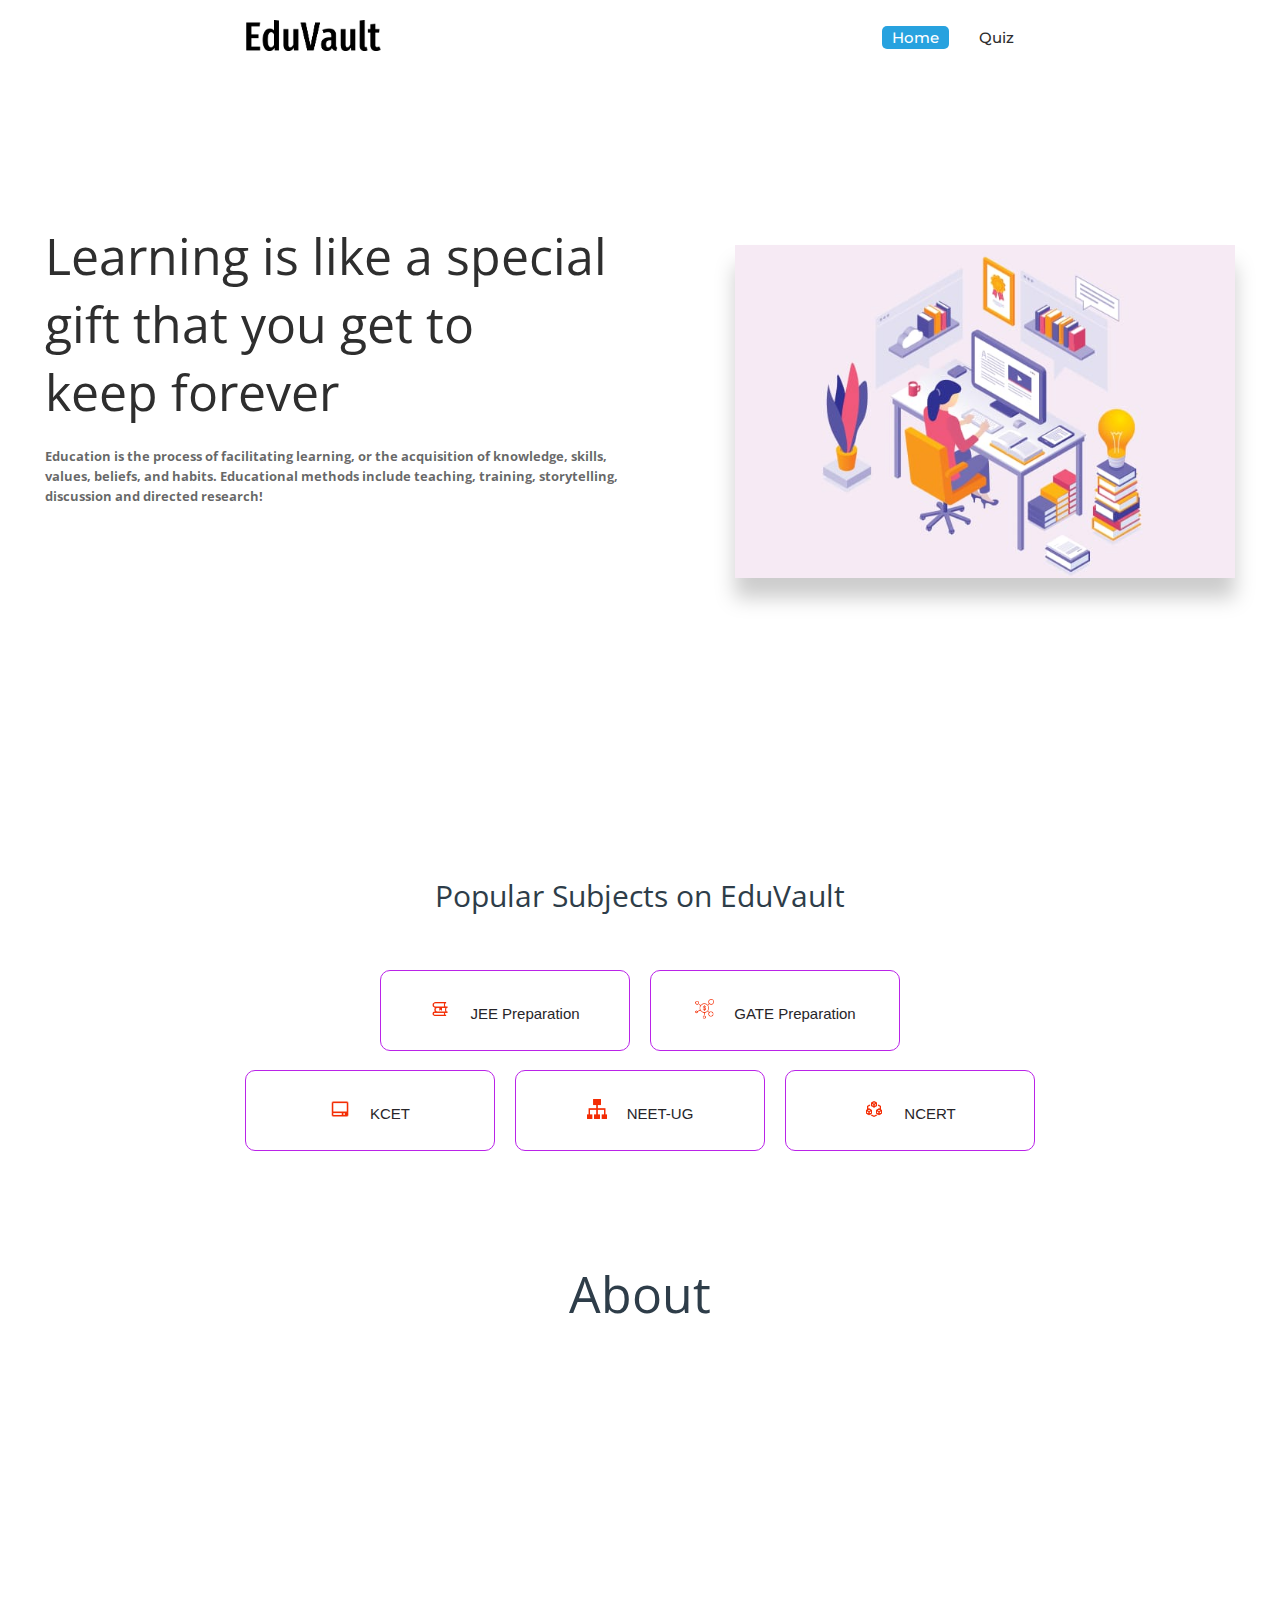
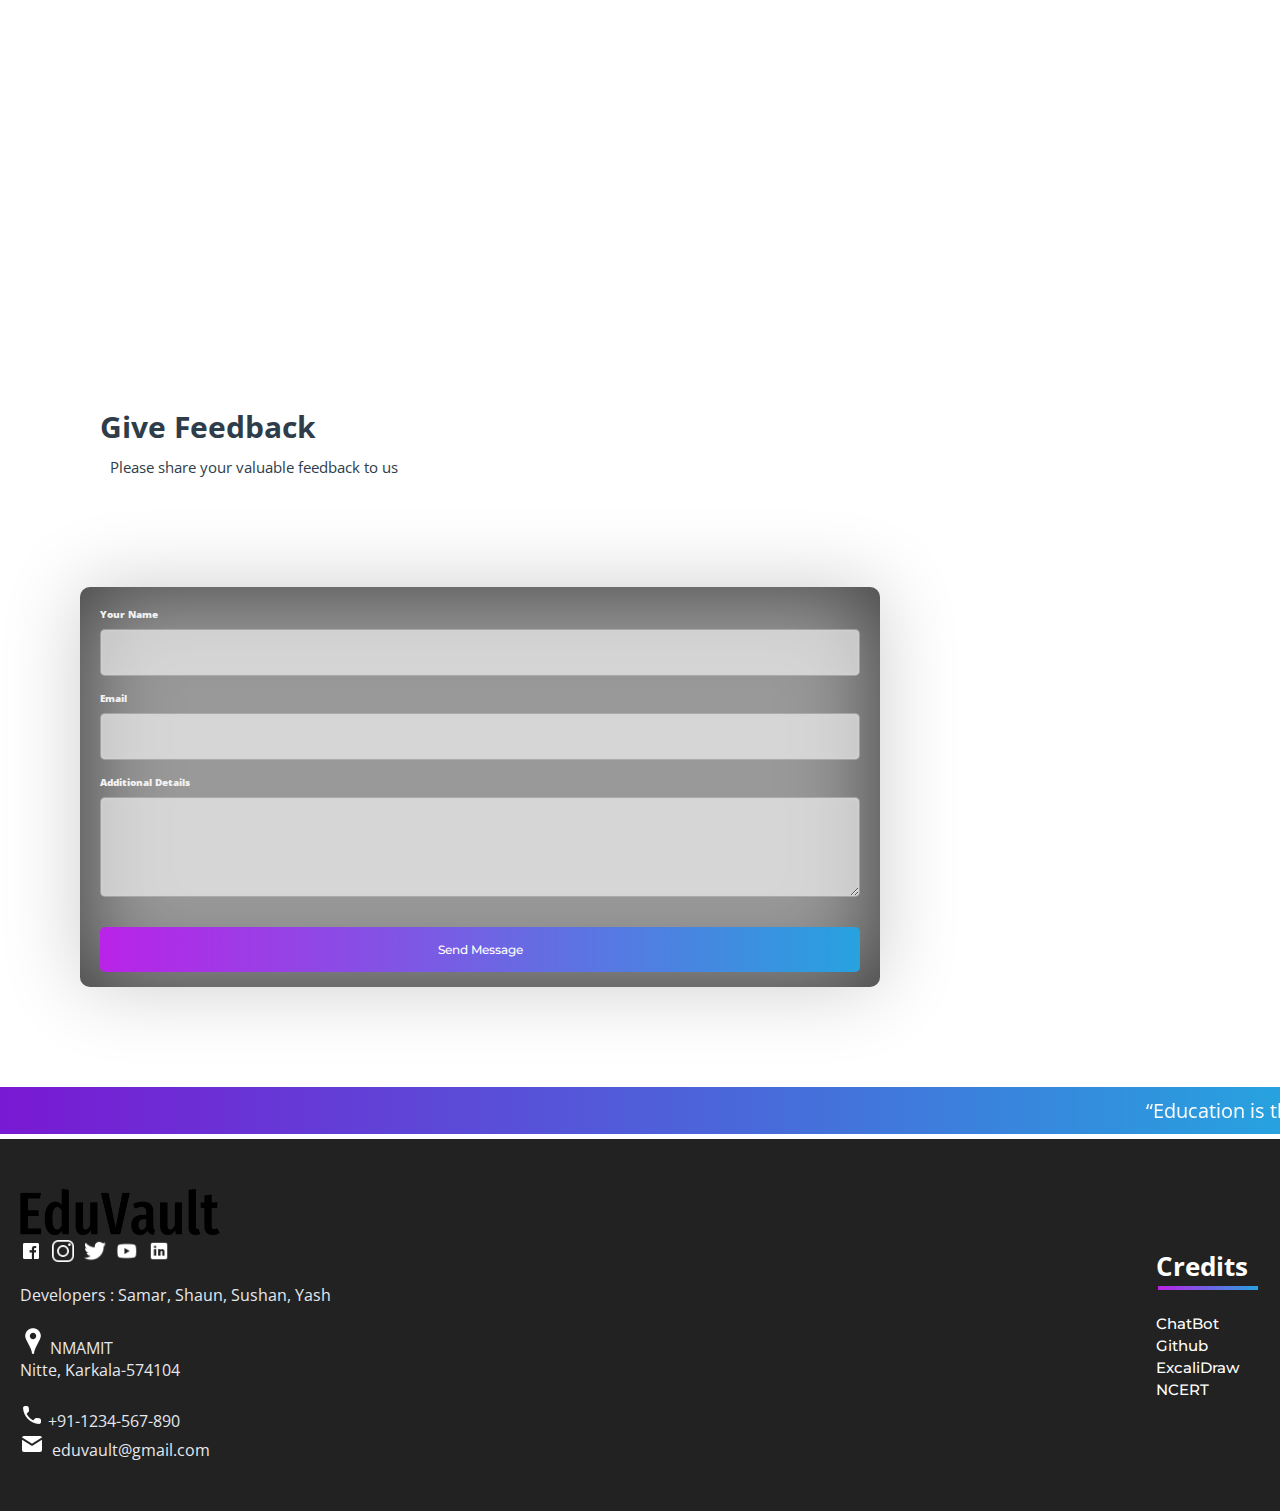
==== commit e257b462: "Update index.html" ====
--- a/index.html
+++ b/index.html
@@ -298,7 +298,7 @@
 				<h1 style="color: #fff">Credits</h1>
 				<div class="border"></div><br>
 				<p>
-					<a style="color: #fff" href="https://chat.openai.com/">ChatGPT</a><br>
+<!-- 					<a style="color: #fff" href="https://chat.openai.com/">ChatGPT</a><br> -->
 					<a style="color: #fff" href="https://www.chatbase.co/my-chatbots">ChatBot</a><br>
 					<a style="color: #fff" href="https://github.com/">Github</a><br>
 					<a style="color: #fff" href="https://excalidraw.com/">ExcaliDraw</a><br>
--- a/style.css
+++ b/style.css
@@ -17,7 +17,7 @@
 }
 
 header {
-	height: 90vh;
+	height: 70vh;
 	/* background: #000; */
 }
 .black {
@@ -98,7 +98,7 @@
 	background: #fff;
 }
 .logo img{
-	width: 120px;
+	width: 135px;
 	cursor: pointer;
 	transition: all 1s;
 }
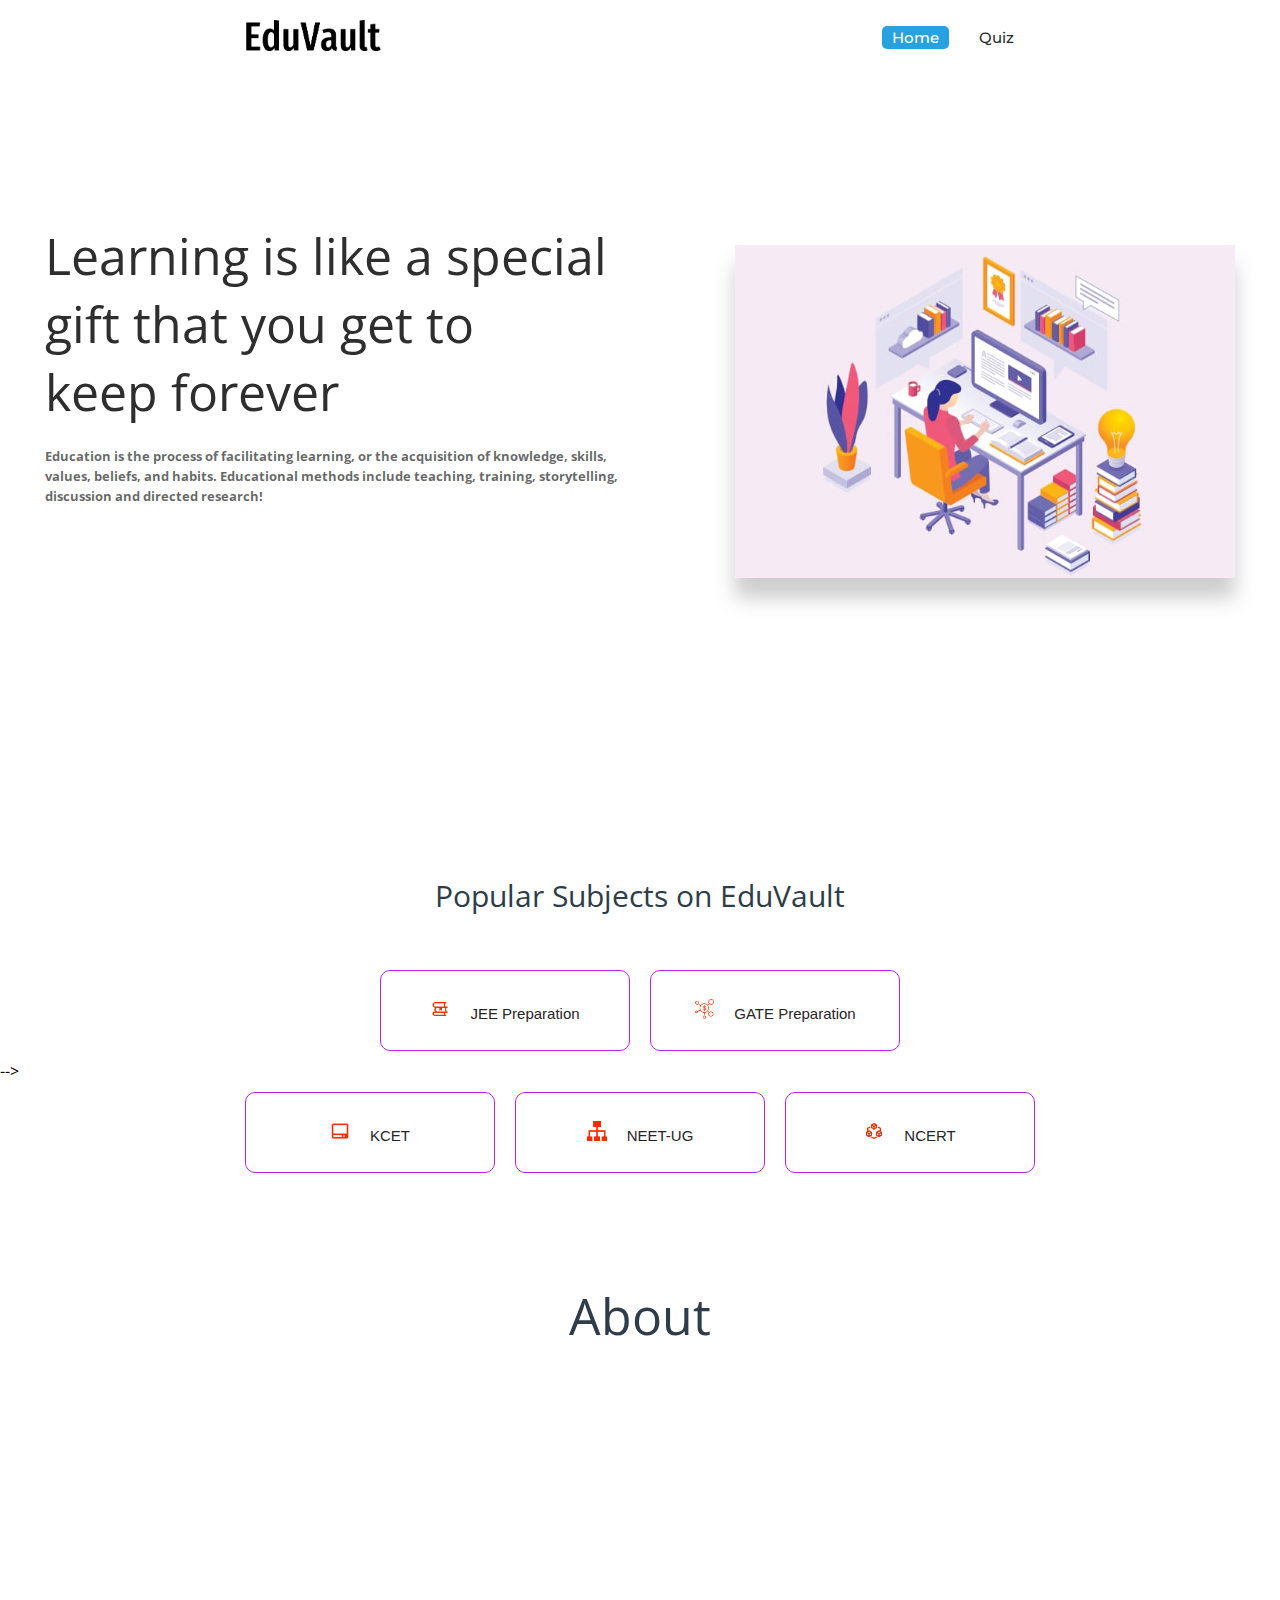
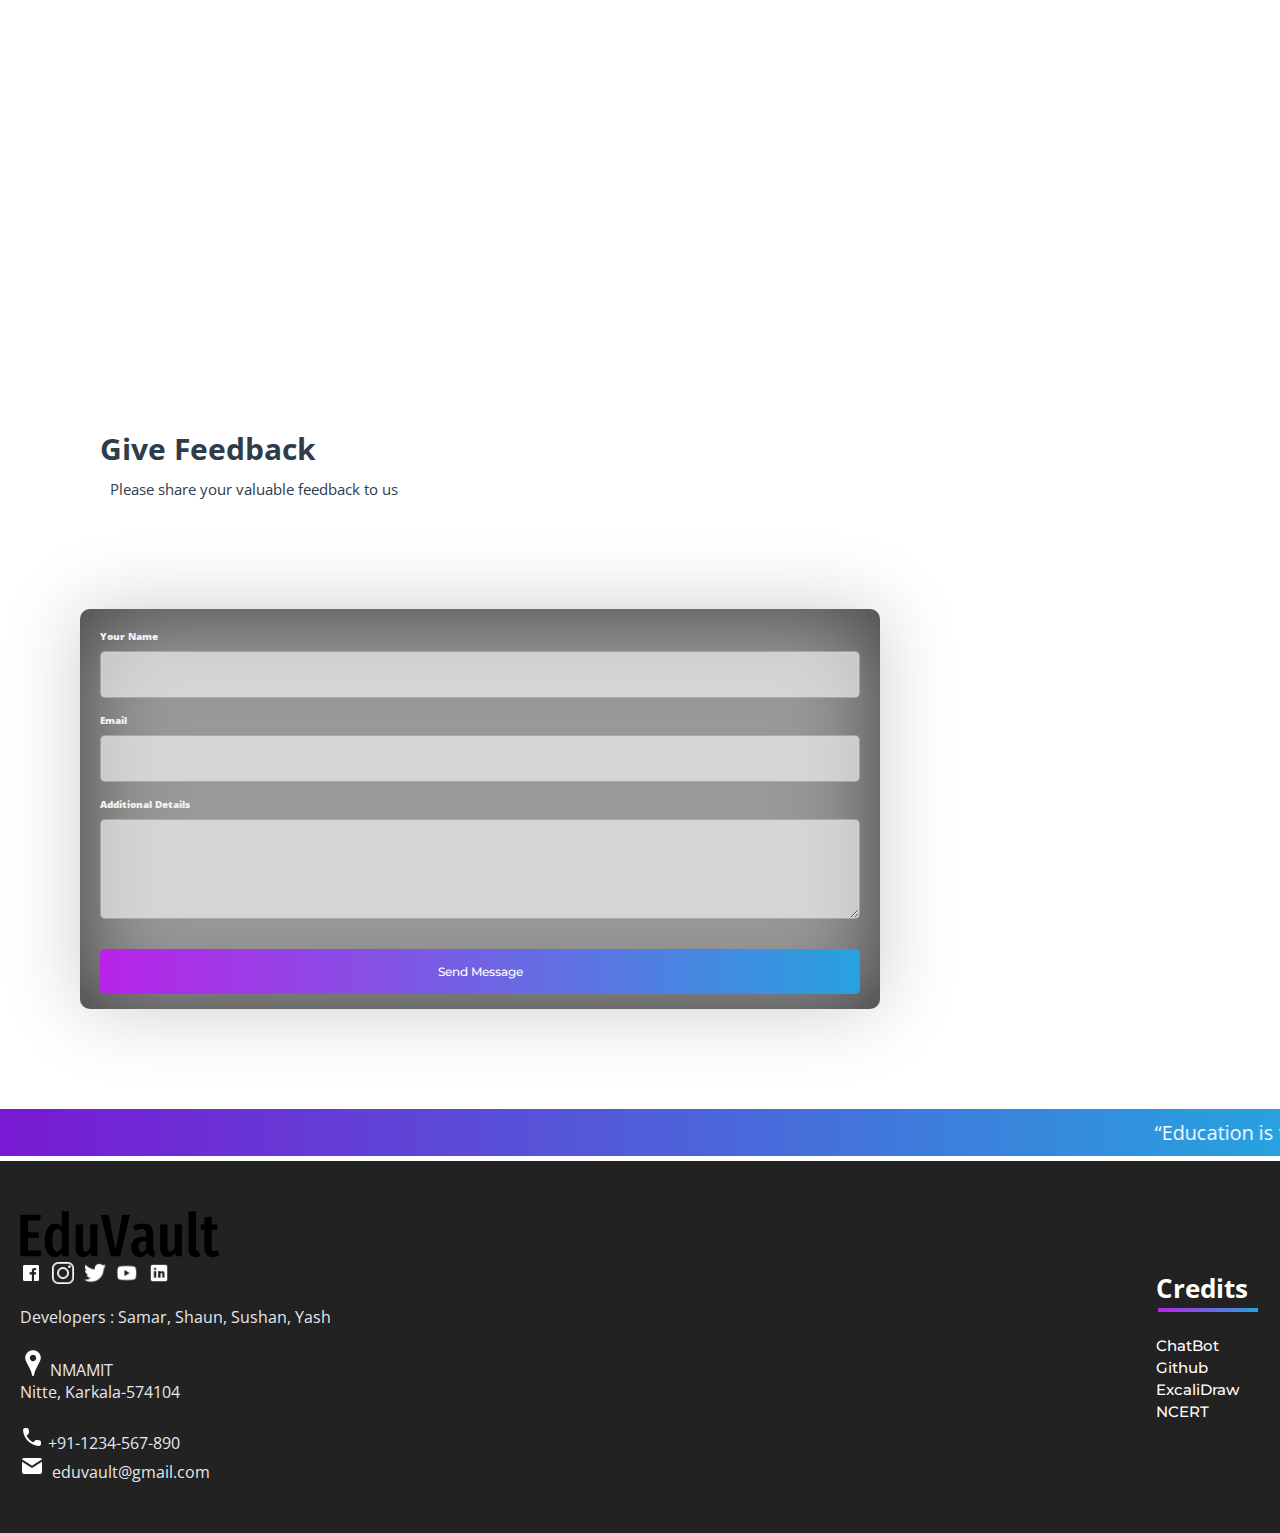
==== commit 215eda18: "Update index.html" ====
--- a/index.html
+++ b/index.html
@@ -40,21 +40,12 @@
 			<ul>
 				<li><a class="active" href="">Home</a></li>
 				<li><a href="subjects/quiz.html">Quiz</a></li>
-				<!-- <li><a href="#team_section">Team</a></li>
-				<li><a href="#services_section">Services</a></li>
-				<li><a href="#contactus_section">Contact</a></li> -->
 			</ul>
-<!-- 			<div class="srch"><input type="text" class="search" placeholder="Search here..."><img src="images/icon/search.png" alt="search" onclick=slide()></div> -->
-			<!-- <a class="get-started" href="login.html">Get Started</a> -->
-<!-- 			<img src="images/icon/menu.png" class="menu" onclick="sideMenu(0)" alt="menu"> -->
 		</nav>
 		<div class="head-container">
 			<div class="quote">
 				<p>Learning is like a special gift that you get to keep forever</p>
 				<h5>Education is the process of facilitating learning, or the acquisition of knowledge, skills, values, beliefs, and habits. Educational methods include teaching, training, storytelling, discussion and directed research!</h5>
-				<!-- <div class="play">
-					<img src="images/icon/play.png" alt="play"><span><a href="https://www.youtube.com/watch?v=KFyrgDO1WXk" target="_blank">Watch Now</a></span>
-				</div> -->
 			</div>
 			<div class="svg-image">
 				<img src="images/extra/svg1.jpg" alt="svg">
@@ -71,14 +62,11 @@
 		<div class="cbox">
 		<div class="det"><a href="subjects/jee.html"><img src="images/courses/book.png">JEE Preparation</a></div>
 		<div class="det"><a href="subjects/gate.html"><img src="images/courses/d1.png">GATE Preparation</a></div>
-		<!-- <div class="det"><a href="a.html"><img src="images/courses/paper.png">Quiz</a></div> -->
-		<!-- <div class="det"><a href="subjects/quiz.html"><img src="images/courses/d1.png">Daily Quiz</a></div>
 		</div></center> -->
 		<div class="cbox">
 		<div class="det"><a href="subjects/kcet.html"><img src="images/courses/computer.png">KCET</a></div>
 		<div class="det"><a href="subjects/neet.html"><img src="images/courses/data.png">NEET-UG</a></div>
 		<div class="det"><a href="subjects/ncert.html"><img src="images/courses/algo.png">NCERT</a></div>
-		<!-- <div class="det det-last"><a href="subjects/computer_courses.html#projects"><img src="images/courses/projects.png">Projects</a></div> -->
 		</div>
 	</div>
 
@@ -99,159 +87,7 @@
 				</div>
 		</div>
 	</div>
-
-
-<!-- PORTFOLIO
-	<div class="diffSection" id="portfolio_section">
-		<center><p style="font-size: 50px; padding: 100px; padding-bottom: 40px;">Portfolio</p></center>
-		<div class="content">
-			<p>
-				“Education is the passport to the future, for tomorrow belongs to those who prepare for it today.” “Your attitude, not your aptitude, will determine your altitude.” “If you think education is expensive, try ignorance.” “The only person who is educated is the one who has learned how to learn …and change.”
-			</p>
-		</div>
-	</div>
-	<div class="extra">
-		<p>We're increasing this data every year</p>
-		<div class="smbox">
-		<span><center><div class="data">154</div><div class="det">Enrolled Students</div></center></span>
-		<span><center><div class="data">62</div><div class="det">Total Courses</div></center></span>
-		<span><center><div class="data">56</div><div class="det">Placed Students</div></center></span>
-		<span><center><div class="data">27</div><div class="det">Total Projects</div></center></span>
-		</div>
-	</div> -->
-
-
-<!-- TEAM
-	<div class="diffSection" id="team_section">
-		<center><p style="font-size: 50px; padding-top: 100px; padding-bottom: 60px;">We're the Creators</p></center>
-		<div class="totalcard">
-			<div class="card">
-				<center><img src="images/creator/roshan1.jpeg"></center>
-				<center><div class="card-title">Roshan Kumar</div>
-				<div id="detail">
-					<p>“ You can teach a student a lesson for a day; but if you can teach him to learn by creating curiosity, he will continue the learning process as long as he lives “</p>
-					<div class="duty"></div>
-					<a href="https://www.linkedin.com/in/roshan-kumar-a18b76179/" target="_blank"><button class="btn-roshan">Follow +</button></a>
-				</div>
-				</center>
-			</div>
-			<div class="card">
-				<center><img src="images/creator/roshan2.jpeg"></center>
-				<center><div class="card-title">Roshan Kumar</div>
-				<div id="detail">
-					<p>“ Real education should consist of drawing the goodness and the best out of our own students. What better books can there be than the book of humanity “</p>
-					<div class="duty"></div>
-					<a href="https://www.linkedin.com/in/roshan-kumar-a18b76179/" target="_blank"><button class="btn-akhil">Follow +</button></a>
-				</div>
-				</center>
-			</div>
-		</div>
-	</div>
-
-
-SERVICES -->
-	<!-- <div class="service-swipe">
-		<div class="diffSection" id="services_section">
-		<center><p style="font-size: 50px; padding: 100px; padding-bottom: 40px; color: #fff;">Services</p></center>
-		</div>
-		<a href="subjects/computer_courses.html"><div class="s-card"><img src="images/icon/computer-courses.png"><p>Free Online Computer Courses</p></div></a>
-		<a href="subjects/jee.html"><div class="s-card"><img src="images/icon/brainbooster.png"><p>Building Concepts for Competitive Exams</p></div></a>
-		<a href="#"><div class="s-card"><img src="images/icon/online-tutorials.png"><p>Online Video Lectures</p></div></a>
-		<a href="subjects/jee.html#sample_papers"><div class="s-card"><img src="images/icon/papers.jpg"><p>Sample Papers of Various Competitive Exams</p></div></a>
-		<a href="#"><div class="s-card"><img src="images/icon/p3.png"><p>Performance and Ranking Report</p></div></a>
-		<a href="#contactus_section"><div class="s-card"><img src="images/icon/discussion.png"><p>Discussion with Our Tutors & Mentors</p></div></a>
-		<a href="subjects/quiz.html"><div class="s-card"><img src="images/icon/q1.png"><p>Daily Brain Teasing Questions to Improve IQ</p></div></a>
-		<a href="#contactus_section"><div class="s-card"><img src="images/icon/help.png"><p>24x7 Online Support</p></div></a>
-	</div> -->
-
-<!-- Reviews by Students -->
-<!-- <div id="makeitfull">
-	<a href="#review_section"><img src="images/icon/makeitfull.png"></a>
-</div>
-<div class="review">
-	<div class="diffSection" id="review_section">
-		<center><p style="font-size: 40px; padding: 100px; padding-bottom: 40px; color: #2E3D49;">What the Students Say About Us?</p></center>
-	</div>
-	<div class="rev-container">
-		<div class="rev-card">
-			<div class="identity">
-				<img src="images/creator/humanNotExist1.jpg"><p>Sophie Daniel</p>
-				<h6>Java</h6>
-				<div class="rating"><img src="images/icon/star.png"><img src="images/icon/star.png"><img src="images/icon/star.png"><img src="images/icon/star.png"><img src="images/icon/star.png"></div>
-			</div>
-			<div class="rev-cont">
-				<p id="title">Review:</p>
-				<p id="content">
-					I did Java Fundamenetal course with Rishab Sir. It was a great experience. The brain teasers and assignments, actually the whole lot of content was really good. Some problems were challenging yet interesting. Was explained very well where ever I stuck...
-				</p>
-			</div>
-		</div>
-		<div class="rev-card">
-			<div class="identity">
-				<img src="images/creator/humanNotExist2.jpg"><p>Clayton Clair</p>
-				<h6>C/C++</h6>
-				<div class="rating"><img src="images/icon/star.png"><img src="images/icon/star.png"><img src="images/icon/star.png"><img src="images/icon/star.png"><img src="images/icon/star.png"></div>
-			</div>
-			<div class="rev-cont">
-				<p id="title">Review:</p>
-				<p id="content">
-					When I was watching "Dear Zindagi", I could relate Sharukh Khan to Arnav Bhaiya. The way Sharukh Khan was giving life lessons to Alia Bhatt, in the same way Arnav Bhaiya will give coding life lessons which will guide you throughout your code life...
-				</p>
-			</div>
-		</div>
-		<div class="rev-card">
-			<div class="identity">
-				<img src="images/creator/humanNotExist3.jpg"><p>Devyn Sethi</p>
-				<h6>JEE</h6>
-				<div class="rating"><img src="images/icon/star.png"><img src="images/icon/star.png"><img src="images/icon/star.png"><img src="images/icon/star.png"><img src="images/icon/star.png"></div>
-			</div>
-			<div class="rev-cont">
-				<p id="title">Review:</p>
-				<p id="content">
-					LearnEd was an amazing experience for me. I belong to electronics department and had a little experience in coding but I think it has helped me think things through in a much more analytical manner. Coding is important no matter which branch you are in. It gives you a better understanding about how to approach a problem...
-				</p>
-			</div>
-		</div>
-		<div class="rev-card">
-			<div class="identity">
-				<img src="images/creator/humanNotExist4.jpg"><p>Rylee Phillips</p>
-				<h6>Python</h6>
-				<div class="rating"><img src="images/icon/star.png"><img src="images/icon/star.png"><img src="images/icon/star.png"><img src="images/icon/star.png"><img src="images/icon/star.png"></div>
-			</div>
-			<div class="rev-cont">
-				<p id="title">Review:</p>
-				<p id="content">
-					This was my first complete course at coding blocks. I attended the Python course in Winter 2020 and loved it which made me join the full course. Shubham bhaiya and Ayush Bhaiya(TA) have good knowledge about the field and were very helpful in making us understand the concepts. I would certainly recommend this to anyone...
-				</p>
-			</div>
-		</div>
-	</div>
-</div> -->
-
-<!-- CONTACT US
-	<div class="diffSection" id="contactus_section">
-		<center><p style="font-size: 50px; padding: 100px">Contact Us</p></center>
-		<div class="csec"></div>
-		<div class="back-contact">
-			<div class="cc">
-			<form action="mailto:roshank9419@gmail.com" method="post" enctype="text/plain">
-				<label>First Name <span class="imp">*</span></label><label style="margin-left: 185px">Last Name <span class="imp">*</span></label><br>
-				<center>
-				<input type="text" name="" style="margin-right: 10px; width: 175px" required="required"><input type="text" name="lname" style="width: 175px" required="required"><br>
-				</center>
-				<label>Email <span class="imp">*</span></label><br>
-				<input type="email" name="mail" style="width: 100%" required="required"><br>
-				<label>Message <span class="imp">*</span></label><br>
-				<input type="text" name="message" style="width: 100%" required="required"><br>
-				<label>Additional Details</label><br>
-				<textarea name="addtional"></textarea><br>
-				<button type="submit" id="csubmit">Send Message</button>
-			</form>
-			</div>
-		</div>
-	</div> -->
-
-
+	
 <!-- FEEDBACK -->
 	<div class="title2" id="feedBACK">
 		<span>Give Feedback</span>
@@ -298,16 +134,11 @@
 				<h1 style="color: #fff">Credits</h1>
 				<div class="border"></div><br>
 				<p>
-<!-- 					<a style="color: #fff" href="https://chat.openai.com/">ChatGPT</a><br> -->
 					<a style="color: #fff" href="https://www.chatbase.co/my-chatbots">ChatBot</a><br>
 					<a style="color: #fff" href="https://github.com/">Github</a><br>
 					<a style="color: #fff" href="https://excalidraw.com/">ExcaliDraw</a><br>
 			 		<a style="color: #fff" href="https://ncert.nic.in/">NCERT</a><br>
 			    </p>
-				<!-- <form class="newsletter-form">
-					<input class="txtb" type="email" placeholder="Enter Your Email">
-					<input class="btn" type="submit" value="Submit">
-				</form> -->
 			</div>
 		</div>
 	</footer>
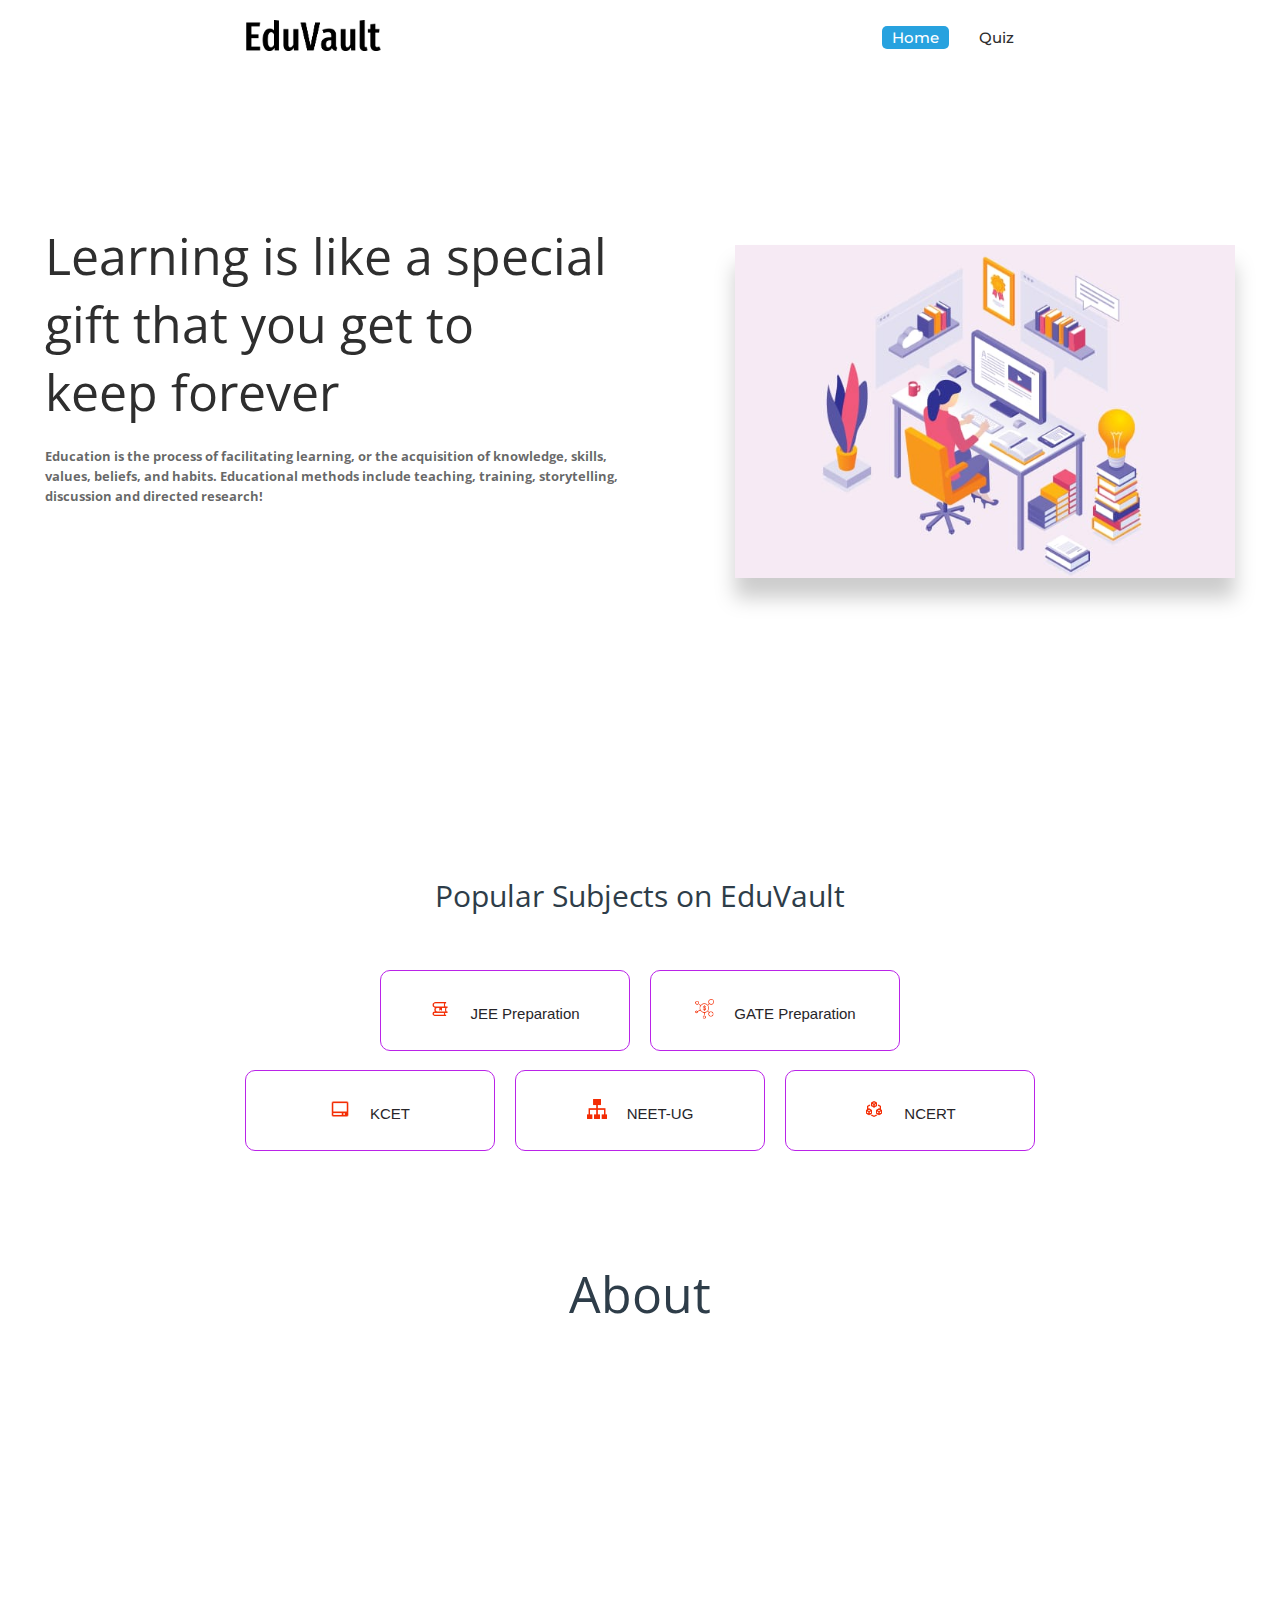
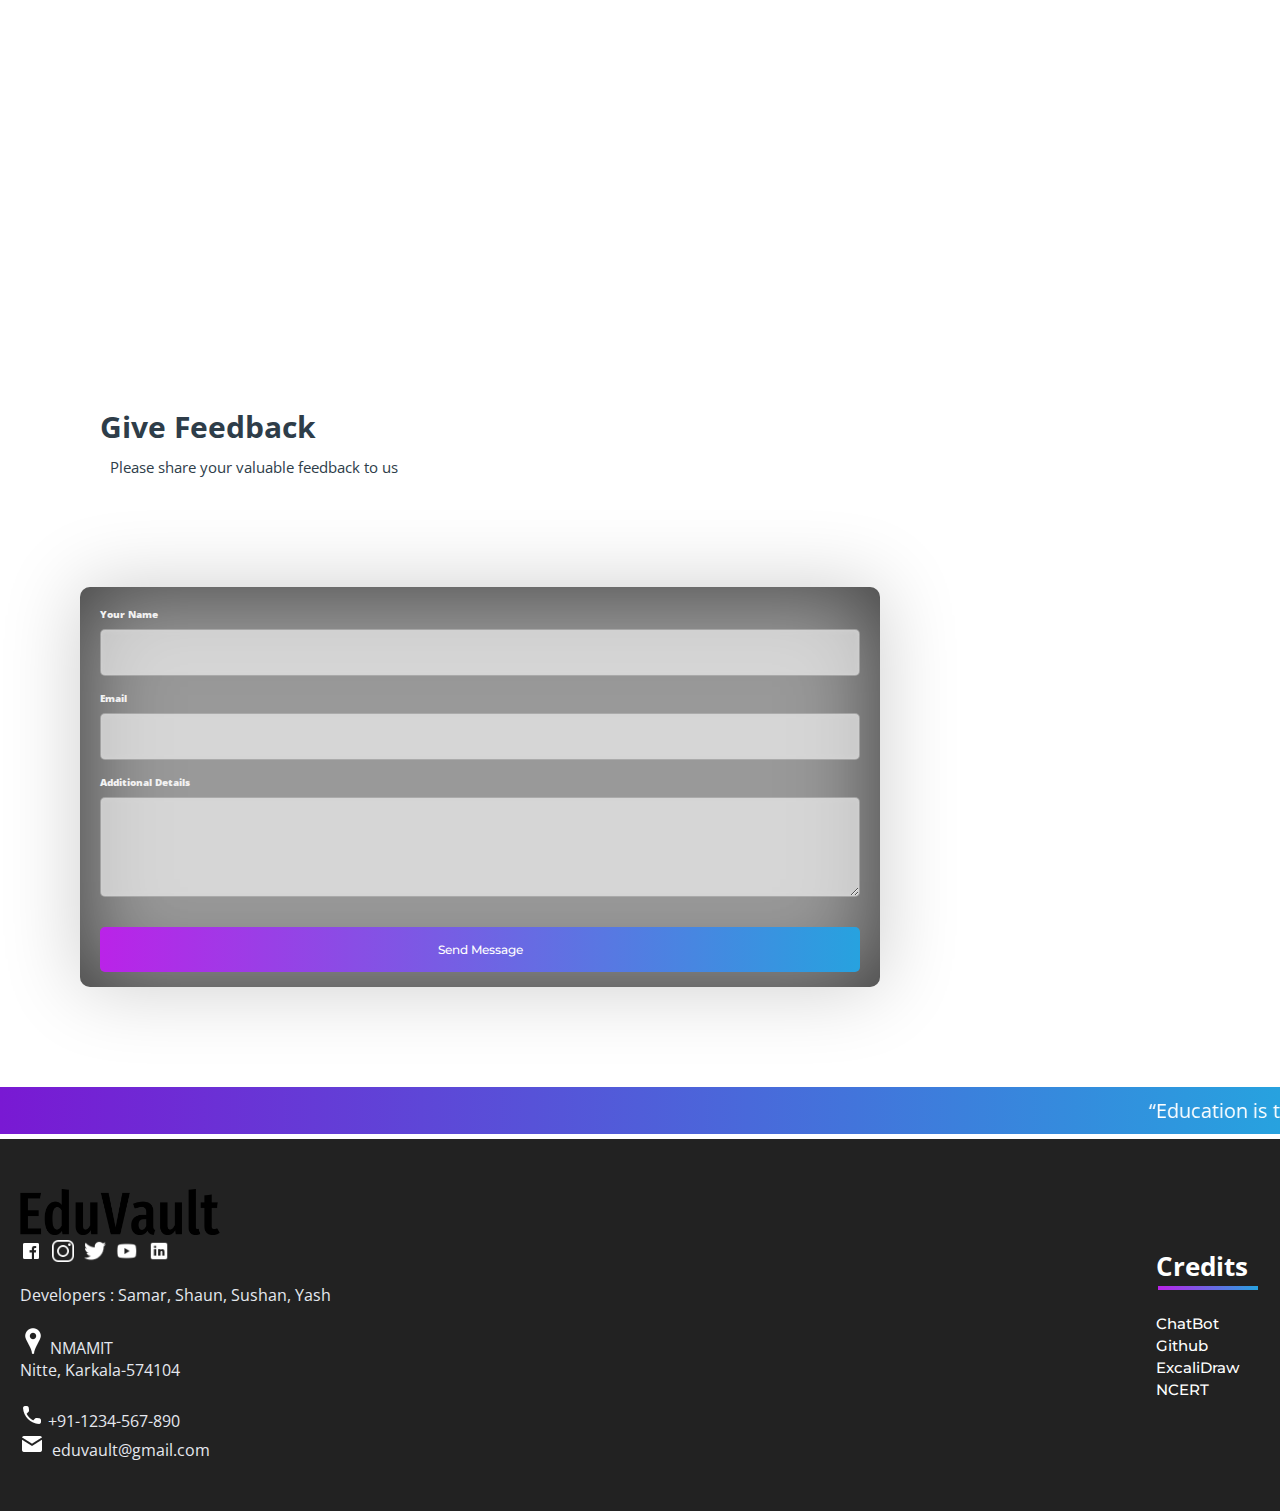
==== commit 36675eee: "Update index.html" ====
--- a/index.html
+++ b/index.html
@@ -62,7 +62,7 @@
 		<div class="cbox">
 		<div class="det"><a href="subjects/jee.html"><img src="images/courses/book.png">JEE Preparation</a></div>
 		<div class="det"><a href="subjects/gate.html"><img src="images/courses/d1.png">GATE Preparation</a></div>
-		</div></center> -->
+		</div></center>
 		<div class="cbox">
 		<div class="det"><a href="subjects/kcet.html"><img src="images/courses/computer.png">KCET</a></div>
 		<div class="det"><a href="subjects/neet.html"><img src="images/courses/data.png">NEET-UG</a></div>
--- a/style.css
+++ b/style.css
@@ -244,51 +244,6 @@
 	text-align: center;
 	padding: 10px 100px;
 	font-size: 1.1em;
-}
-
-/*PORTFOLIO*/
-.extra {
-	width: 100%;
-}
-.extra p {
-	padding: 30px;
-	padding-bottom: 150px;
-	font-size: 50px;
-	text-align: center;
-	color: #fff;
-	background-image: linear-gradient(rgba(0,0,0,0),rgba(0,0,0,0.7)),url("images/extra/b1.jpg");
-	background-size: cover;
-	background-attachment: fixed;
-	font-family: cursive;
-	z-index: -9;
-}
-.smbox {
-	display: flex;
-	flex-wrap: wrap;
-	transform: translateY(-100px);
-	justify-content: center;
-}
-.smbox span {
-	margin: 1%;
-	background: #fff;
-	box-shadow: inset 0px 0px 25px rgba(0,0,0,0.2),
-						0 0 40px rgba(0,0,0,0.3);
-	border-radius: 10px;
-	padding: 30px 50px;
-	cursor: pointer;
-}
-.smbox span:hover {
-	transform: scale(1.3);
-	transition: .5s ease;
-}
-.smbox .data {
-	font-size: 80px;
-	color: #27a2df;	
-}
-.smbox .det {
-	font-size: 20px;
-	color: #272529;
-	font-family: cursive;
 }
 
 /*Title*/
@@ -383,94 +338,7 @@
 	margin-right: 20px;
 }
 
-/*TEAM SECTION*/
-.totalcard {
-	width: 100%;
-	display: flex;
-	flex-wrap: wrap;
-	align-items: center;
-	justify-content: center;
-	margin-bottom: 50px;
-}
-.totalcard .card {
-	margin: 50px;
-	width: 300px;
-	border-radius: 10px;
-	background: #fff;
-}
-.totalcard .card{
-	box-shadow: inset 0 0 10px rgba(0,0,0,0.4),
-					0 0 10px rgba(0,0,0,0.3);
-}
-.card:nth-child(1){
-	border-top: 5px solid green;
-}
-.card:nth-child(2){
-	border-top: 5px solid #ba23e8;
-}
-.card:nth-child(1):hover {
-	box-shadow: inset 0px 0px 10px rgba(0,255,0,0.5),
-				1px 1px 30px rgba(0,255,0,0.5);
-}
-.card:nth-child(2):hover {
-	box-shadow: inset 0px 0px 10px ba23e8,
-				1px 1px 30px #ba23e8;
-}
-.totalcard .card img {
-	width: 100px;
-	height: 100px;
-	margin-top: 5px;
-	cursor: pointer;
-	border-radius: 50px;
-	transition-duration: .8s;
-}
-.totalcard .card img:hover {
-	transform: scale(3.5);
-	border-radius: 0;
-	box-shadow: 0 0 20px rgba(0,0,0,0.5);
-}
-#detail p{
-	font-size: 15px;
-	line-height: 25px;
-	font-variant: small-caps;
-	text-align: center;
-	margin: 25px;
-	margin-bottom: 0px;
-	margin-top: 0px;
-}
-#detail button {
-	outline: none;
-	border-radius: 10px;
-	border-style: none;
-	border: 1px solid black;
-	padding: 9px 25px;
-	cursor: pointer;
-	transition-duration: .4s;
-}
-#detail a {
-	bottom: 80px;
-	text-decoration: none;
-	margin-bottom: 30px;
-	margin-top: 20px;
-	margin-left: 90px;
-	align-self: center;
-}
-.btn-roshan:hover {
-	background: rgba(0,255,0,0.7);
-	color: #fff;
-}
-.btn-roshan2:hover {
-	background: #ba23e8;
-	color: #fff;
-}
-.card-title {
-	font-size: 17px;
-	color: #343A40;
-	padding: 20px;
-	font-weight: 700;
-}
-
-/*Service Section*/
+
 /*Service Section*/
 .service-swipe {
 	display: flex;
@@ -589,88 +457,6 @@
 	font-size: 12px;
 	cursor: pointer;
 }
-
-/*REVIEW SECTION*/
-#makeitfull {
-	display: flex;
-	justify-content: center;
-	transform: translateY(35px);
-}
-#makeitfull img {
-	width: 50px;
-}
-.review {
-	background: #F8F8F8;
-	width: 100%;
-}
-.rev-container {
-	padding: 10px 10%;
-	display: flex;
-	flex-wrap: wrap;
-	justify-content: space-around;
-}
-.rev-container .rev-card {
-	/*overflow: hidden;*/
-	width: 550px;
-	height: 240px;
-	margin-bottom: 40px;
-	background: #fff;
-	display: flex;
-	padding: 10px;
-	box-shadow: 2px 2px 20px rgba(0,0,0,0.2);
-}
-.rev-card:hover {
-	box-shadow: 1px 1px 5px rgba(0,0,0,0.2);
-}
-.identity {
-	display: flex;
-	flex-wrap: wrap;
-	justify-content: center;
-	padding: 10px;
-}
-.identity img {
-	width: 120px;
-	height: 120px;
-	transition-duration: .8s;
-	border-radius: 50%;
-}
-.identity img:hover {
-	transform: scale(2.2);
-	border-radius: 0px;
-	box-shadow: 0 0 20px rgba(0,0,0,0.3);
-}
-.identity p {
-	width: 150px;
-	font-weight: bold;
-	color: #2E3D49;
-	text-align: center;
-}
-.identity h6 {
-	width: 150px;
-	text-align: center;
-}
-.identity .rating img {
-	width: 12px;
-	height: 12px;
-	margin-right: 5px;
-}
-.rev-cont {
-	overflow: hidden;
-}
-.rev-cont #title {
-	padding: 10px;
-	color: #2E3D49;
-	font-weight: bold;
-}
-.rev-cont #content {
-	padding: 10px;
-	font-size: .9em;
-	color: #2E3D49;
-	line-height: 22px;
-	text-align: justify;
-}
-
-
 /*FEEDBACK*/
 .title2 {
 	position: relative;
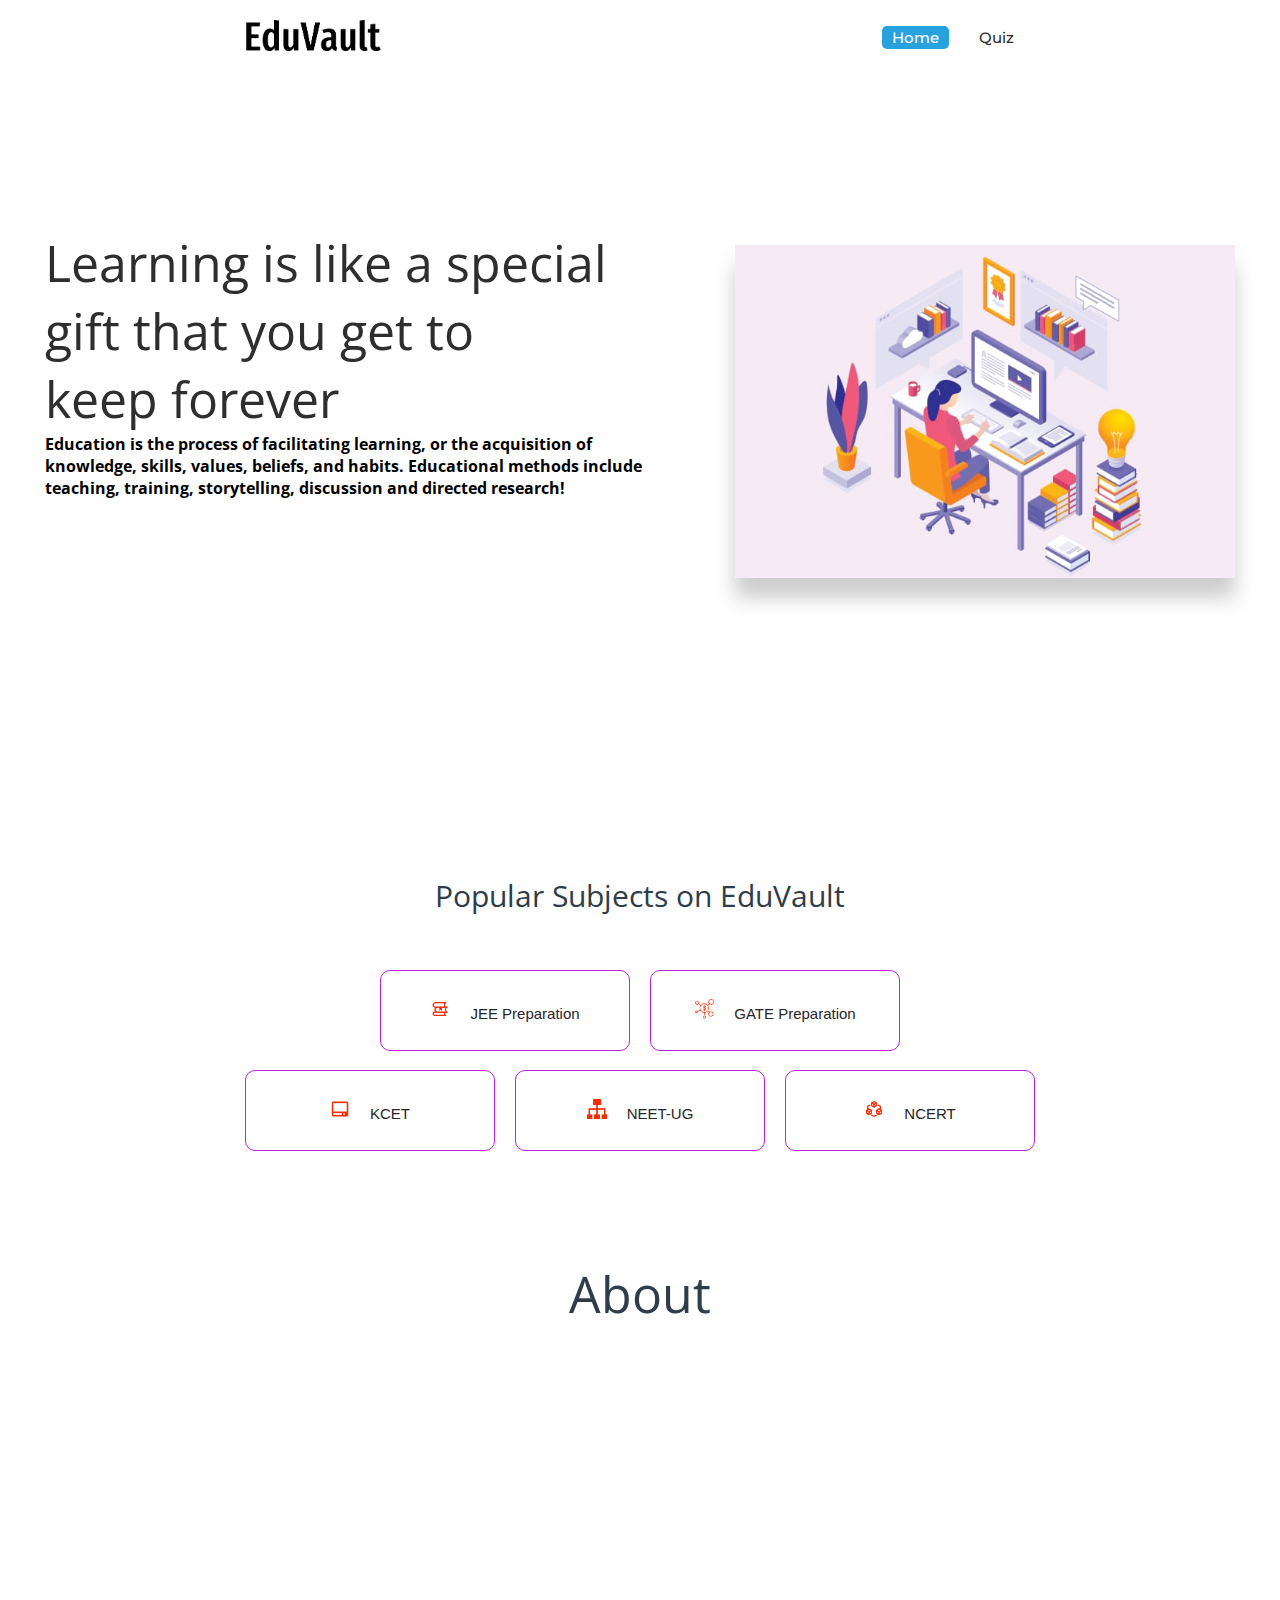
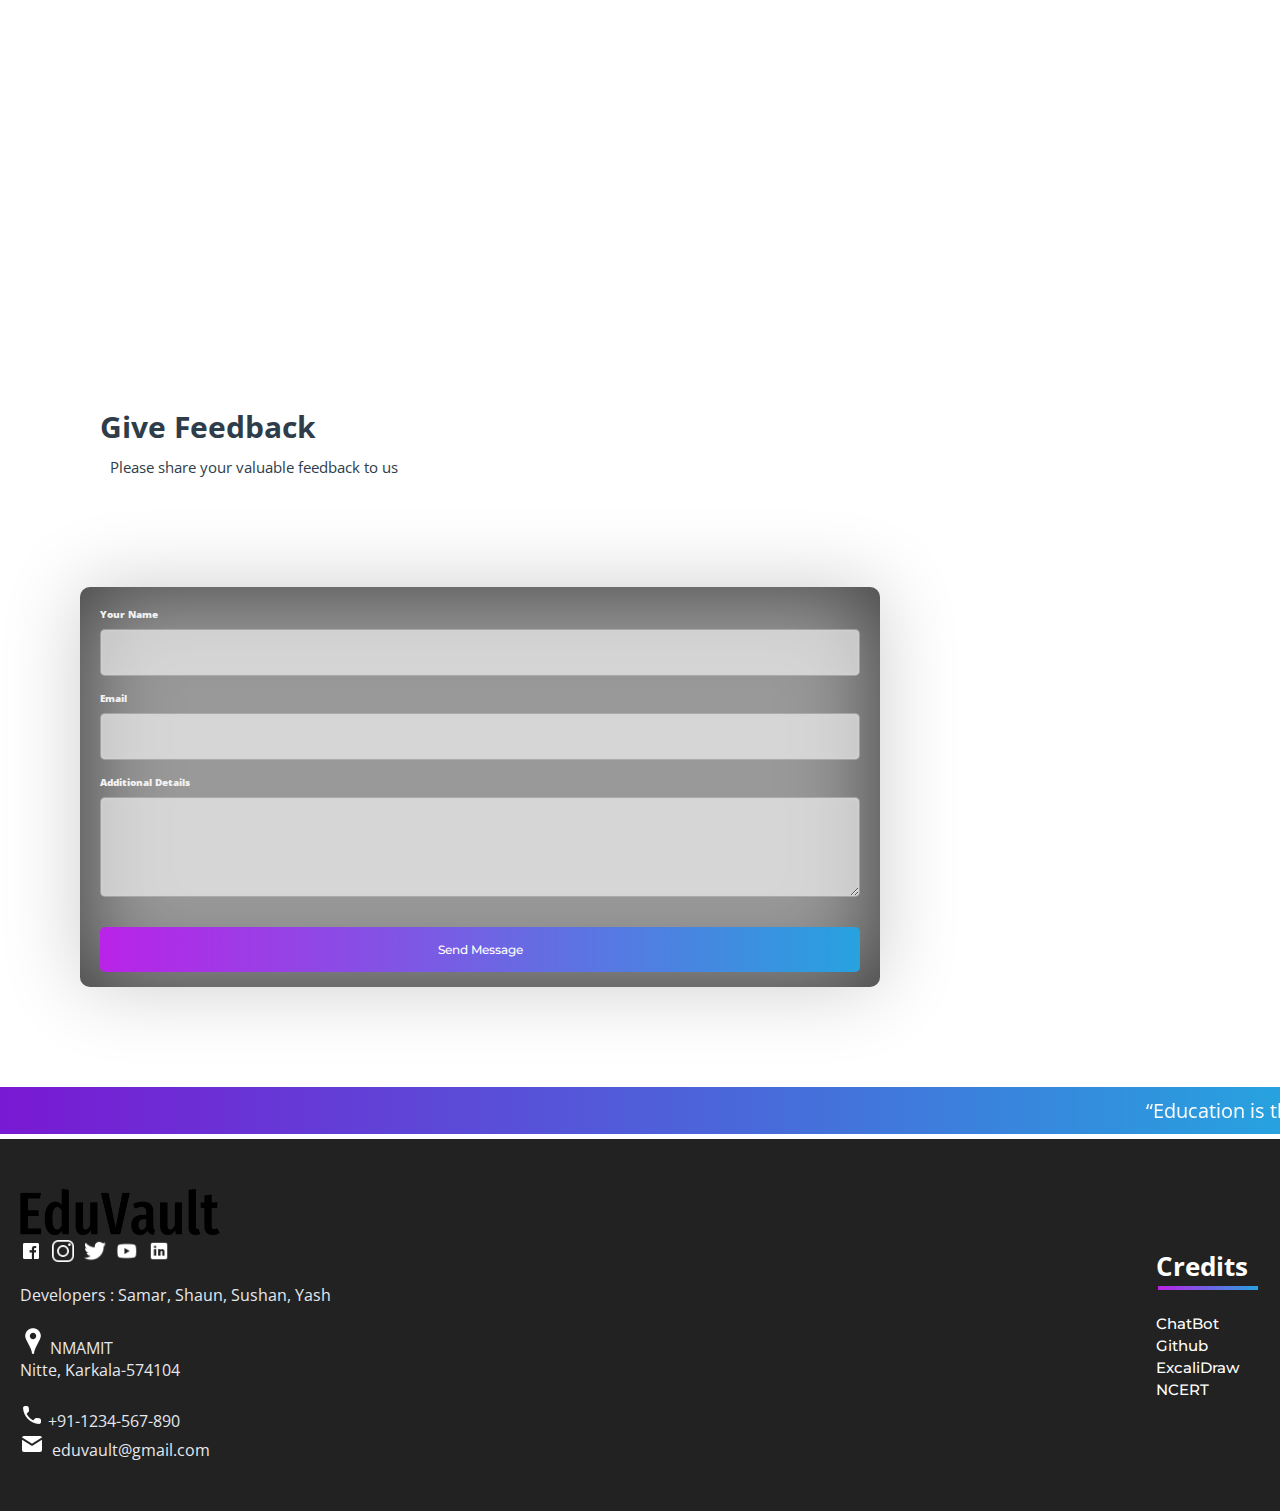
==== commit c0a74b51: "Update index.html" ====
--- a/index.html
+++ b/index.html
@@ -45,7 +45,7 @@
 		<div class="head-container">
 			<div class="quote">
 				<p>Learning is like a special gift that you get to keep forever</p>
-				<h5>Education is the process of facilitating learning, or the acquisition of knowledge, skills, values, beliefs, and habits. Educational methods include teaching, training, storytelling, discussion and directed research!</h5>
+				<h4>Education is the process of facilitating learning, or the acquisition of knowledge, skills, values, beliefs, and habits. Educational methods include teaching, training, storytelling, discussion and directed research!</h3>
 			</div>
 			<div class="svg-image">
 				<img src="images/extra/svg1.jpg" alt="svg">
